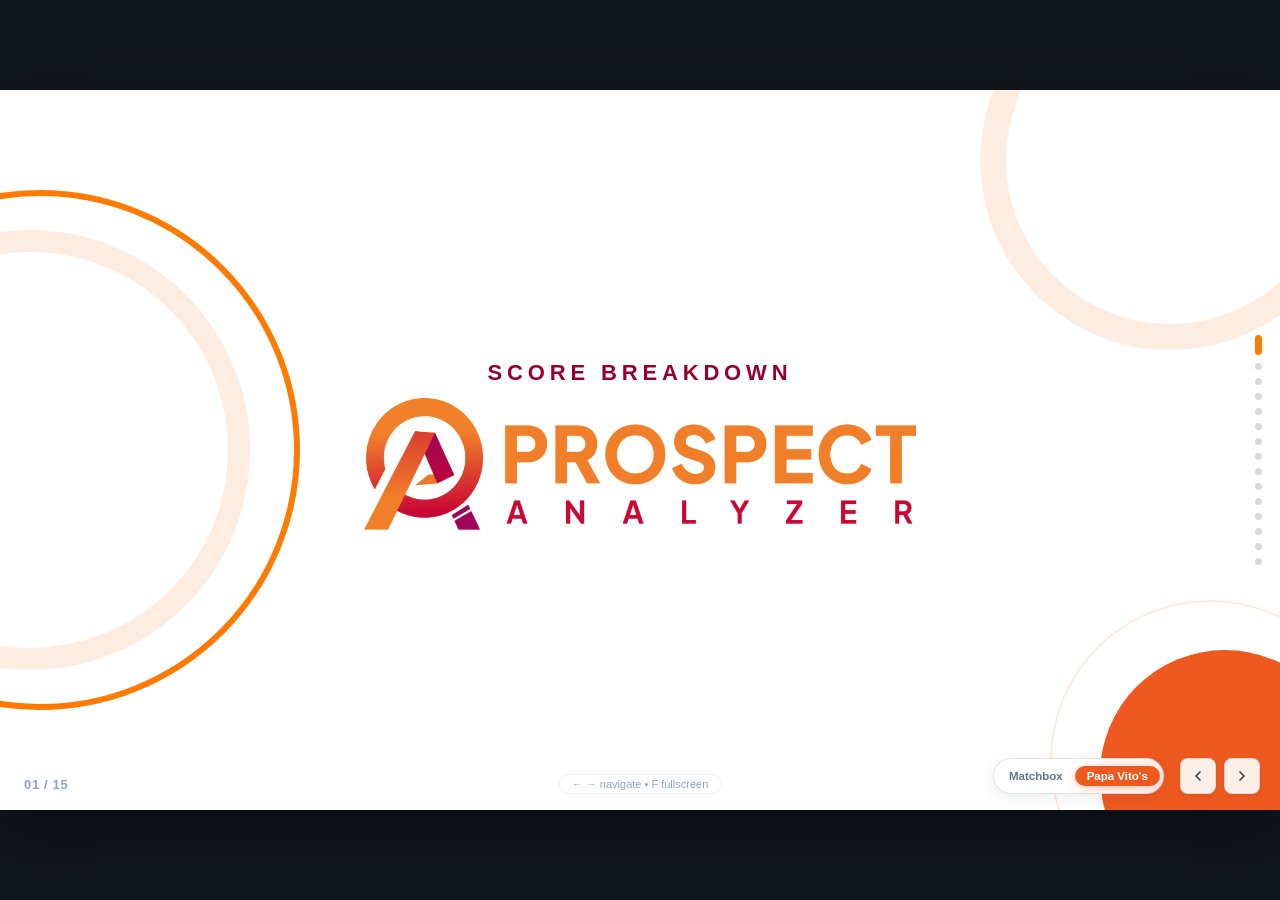
==== prospect-score-breakdown/papa-vitos.html @ 913fbd81 "feat(papa-vitos): update Slide 6 calculation overview for Papa Vito's with 8.90 score and card" ====
<!DOCTYPE html>
<html lang="en">
<head>
  <meta charset="UTF-8">
  <meta name="viewport" content="width=device-width, initial-scale=1.0">
  <title>Prospect Score Breakdown — Papa Vito's Italian Restaurant</title>
  <link rel="preconnect" href="https://fonts.googleapis.com">
  <link rel="preconnect" href="https://fonts.gstatic.com" crossorigin>
  <link href="https://fonts.googleapis.com/css2?family=Google+Sans:wght@400;500;700&family=Google+Sans+Text:wght@400;500;700&display=swap" rel="stylesheet">
  <link href="https://fonts.cdnfonts.com/css/google-sans" rel="stylesheet">
  <link rel="stylesheet" href="styles.css?v=4">
</head>
<body>

  <!-- 16:9 Presentation Slide Canvas -->
  <main class="deck-viewport" id="deckViewport">

    <!-- ============ SLIDE 1 · COVER ============ -->
    <section class="slide active" id="slide-1">
      <!-- Top Right Subtle Arc -->
      <div class="decor-top-right"></div>

      <!-- Left Concentric Arcs -->
      <div class="decor-left-inner"></div>
      <div class="decor-left-outer"></div>

      <!-- Bottom Right Solid & Ring -->
      <div class="decor-bottom-right-ring"></div>
      <div class="decor-bottom-right-solid"></div>

      <!-- Centered Slide 1 Content -->
      <div class="slide-1-content">
        <div class="score-breakdown-subtitle">SCORE BREAKDOWN</div>
        <img src="assets/logo.png" alt="Prospect Analyzer Logo" class="main-logo-img">
      </div>
    </section>


    <!-- ============ SLIDE 2 · GOOGLE BUSINESS PROFILE ============ -->
    <section class="slide" id="slide-2">
      <!-- Background Continuity Arcs -->
      <div class="decor-top-right-subtle"></div>
      <div class="decor-bottom-left-subtle"></div>

      <!-- Header Bar -->
      <header class="slide-header-bar">
        <div class="slide-header-tag">Prospect Score Breakdown • Profile Weights</div>
        <img src="assets/logo.png" alt="Prospect Analyzer" class="slide-brand-watermark">
      </header>

      <!-- Main Split Content -->
      <div class="slide-split-layout">
        
        <!-- Left Hero Column -->
        <div class="gbp-hero-column">
          <div class="hero-icon-wrap" title="Google Business Profile">
            <!-- Official Multi-Color Google G SVG -->
            <svg viewBox="0 0 48 48" width="76" height="76">
              <path fill="#EA4335" d="M24 9.5c3.54 0 6.71 1.22 9.21 3.6l6.85-6.85C35.9 2.38 30.47 0 24 0 14.62 0 6.51 5.38 2.56 13.22l7.98 6.19C12.43 13.72 17.74 9.5 24 9.5z"/>
              <path fill="#4285F4" d="M46.98 24.55c0-1.57-.15-3.09-.38-4.55H24v9.02h12.94c-.58 2.96-2.26 5.48-4.78 7.18l7.73 6c4.51-4.18 7.09-10.36 7.09-17.65z"/>
              <path fill="#FBBC05" d="M10.53 28.59c-.48-1.45-.76-2.99-.76-4.59s.27-3.14.76-4.59l-7.98-6.19C.92 16.46 0 20.12 0 24c0 3.88.92 7.54 2.56 10.78l7.97-6.19z"/>
              <path fill="#34A853" d="M24 48c6.48 0 11.93-2.13 15.89-5.81l-7.73-6c-2.15 1.45-4.92 2.3-8.16 2.3-6.26 0-11.57-4.22-13.47-9.91l-7.98 6.19C6.51 42.62 14.62 48 24 48z"/>
              <path fill="none" d="M0 0h48v48H0z"/>
            </svg>
          </div>

          <h2 class="gbp-title">GOOGLE BUSINESS PROFILE <span style="color: var(--brand-orange);">(GBP)</span></h2>
          <p class="gbp-subtitle" style="margin-bottom: 0;">Current Score Weights</p>
        </div>

        <!-- Right Table Card -->
        <div class="gbp-table-card">
          <table class="score-table table-gbp">
            <thead>
              <tr>
                <th>CATEGORY</th>
                <th class="col-weight">WEIGHT</th>
              </tr>
            </thead>
            <tbody>
              <!-- Directories: 20% -->
              <tr>
                <td>
                  <div class="cat-title">
                    <span>Directories</span>
                  </div>
                </td>
                <td class="col-weight">20%</td>
              </tr>

              <!-- Review Count: 10% -->
              <tr>
                <td>
                  <div class="cat-title">
                    <span>Review Count</span>
                  </div>
                </td>
                <td class="col-weight">10%</td>
              </tr>

              <!-- Review Recency Count: 10% -->
              <tr>
                <td>
                  <div class="cat-title">
                    <span>Review Recency Count</span>
                    <span class="cat-desc">(Recent Reviews & Responses)</span>
                  </div>
                </td>
                <td class="col-weight">10%</td>
              </tr>

              <!-- Google Posts: 20% -->
              <tr>
                <td>
                  <div class="cat-title">
                    <span>Google Posts</span>
                  </div>
                </td>
                <td class="col-weight">20%</td>
              </tr>

              <!-- Photo Count: 10% -->
              <tr>
                <td>
                  <div class="cat-title">
                    <span>Photo Count</span>
                    <span class="cat-desc">(Owner & Customer Photo Volume)</span>
                  </div>
                </td>
                <td class="col-weight">10%</td>
              </tr>

              <!-- Photo Recency: 10% -->
              <tr>
                <td>
                  <div class="cat-title">
                    <span>Photo Recency</span>
                    <span class="cat-desc">(Recent Photo Activity)</span>
                  </div>
                </td>
                <td class="col-weight">10%</td>
              </tr>

              <!-- Star Rating: 10% -->
              <tr>
                <td>
                  <div class="cat-title">
                    <span>Star Rating</span>
                  </div>
                </td>
                <td class="col-weight">10%</td>
              </tr>

              <!-- NAP + WH: 5% -->
              <tr>
                <td>
                  <div class="cat-title">
                    <span>NAP + WH</span>
                    <span class="cat-desc">(Name, Address, Phone, Website & Business Hours)</span>
                  </div>
                </td>
                <td class="col-weight">5%</td>
              </tr>

              <!-- All Fields: 5% -->
              <tr>
                <td>
                  <div class="cat-title">
                    <span>All Fields</span>
                    <span class="cat-desc">(Description & Attributes)</span>
                  </div>
                </td>
                <td class="col-weight">5%</td>
              </tr>
            </tbody>
            <tfoot>
              <tr>
                <td>Total</td>
                <td class="col-weight">
                  <span class="total-badge">100%</span>
                </td>
              </tr>
            </tfoot>
          </table>
        </div>

      </div>
    </section>


    <!-- ============ SLIDE 3 · WEBSITE ============ -->
    <section class="slide" id="slide-3">
      <!-- Background Continuity Arcs -->
      <div class="decor-top-right-subtle"></div>
      <div class="decor-bottom-left-subtle"></div>

      <!-- Header Bar -->
      <header class="slide-header-bar">
        <div class="slide-header-tag">Prospect Score Breakdown • Website Weights</div>
        <img src="assets/logo.png" alt="Prospect Analyzer" class="slide-brand-watermark">
      </header>

      <!-- Main Split Content -->
      <div class="slide-split-layout">
        
        <!-- Left Hero Column -->
        <div class="gbp-hero-column">
          <div class="hero-icon-wrap globe-wrap" title="Website Performance & SEO">
            <!-- Blue Globe Vector -->
            <svg viewBox="0 0 24 24" width="76" height="76" fill="none" stroke="#00A3FF" stroke-width="2.2" stroke-linecap="round" stroke-linejoin="round">
              <circle cx="12" cy="12" r="10"></circle>
              <line x1="2" y1="12" x2="22" y2="12"></line>
              <path d="M12 2a15.3 15.3 0 0 1 4 10 15.3 15.3 0 0 1-4 10 15.3 15.3 0 0 1-4-10 15.3 15.3 0 0 1 4-10z"></path>
            </svg>
          </div>

          <h2 class="gbp-title">WEBSITE</h2>
          <p class="gbp-subtitle" style="margin-bottom: 0;">Current Score Weights</p>
        </div>

        <!-- Right Table Card -->
        <div class="gbp-table-card">
          <table class="score-table spacious table-web">
            <thead>
              <tr>
                <th>CATEGORY</th>
                <th class="col-weight">WEIGHT</th>
              </tr>
            </thead>
            <tbody>
              <!-- On-Page SEO / Technical SEO: 50% -->
              <tr>
                <td>
                  <div class="cat-title" style="font-size: 15px;">
                    <span>On-Page SEO / Technical SEO</span>
                  </div>
                  <div class="cat-desc" style="margin-top: 4px;">Crawlability, metadata, architecture & indexation</div>
                </td>
                <td class="col-weight" style="font-size: 16px;">50%</td>
              </tr>

              <!-- Performance: 45% -->
              <tr>
                <td>
                  <div class="cat-title" style="font-size: 15px;">
                    <span>Performance</span>
                  </div>
                  <div class="cat-desc" style="margin-top: 4px;">Core Web Vitals, page speed & mobile responsiveness</div>
                </td>
                <td class="col-weight" style="font-size: 16px;">45%</td>
              </tr>

              <!-- Best Practices: 5% -->
              <tr>
                <td>
                  <div class="cat-title" style="font-size: 15px;">
                    <span>Best Practices</span>
                  </div>
                  <div class="cat-desc" style="margin-top: 4px;">Security protocols, modern web standards & accessibility</div>
                </td>
                <td class="col-weight" style="font-size: 16px;">5%</td>
              </tr>
            </tbody>
            <tfoot>
              <tr>
                <td>Total</td>
                <td class="col-weight">
                  <span class="total-badge">100%</span>
                </td>
              </tr>
            </tfoot>
          </table>
        </div>

      </div>
    </section>


    <!-- ============ SLIDE 4 · SOC (SOCIAL) ============ -->
    <section class="slide" id="slide-4">
      <!-- Background Continuity Arcs -->
      <div class="decor-top-right-subtle"></div>
      <div class="decor-bottom-left-subtle"></div>

      <!-- Header Bar -->
      <header class="slide-header-bar">
        <div class="slide-header-tag">Prospect Score Breakdown • Social Weights</div>
        <img src="assets/logo.png" alt="Prospect Analyzer" class="slide-brand-watermark">
      </header>

      <!-- Main Split Content -->
      <div class="slide-split-layout">
        
        <!-- Left Hero Column -->
        <div class="gbp-hero-column">
          <!-- Mini Platform Split Card -->
          <div class="platform-split-card" title="Platform Distribution">
            <div class="platform-split-row">
              <span style="color: #1877F2;">FACEBOOK</span>
              <span class="platform-split-pct" style="color: #1877F2;">70%</span>
            </div>
            <div class="platform-split-row">
              <span style="color: #E1306C;">INSTAGRAM</span>
              <span class="platform-split-pct" style="color: #E1306C;">30%</span>
            </div>
          </div>

          <!-- Overlapping Social Icons -->
          <div class="social-icons-pair" title="Facebook & Instagram">
            <!-- Facebook Icon -->
            <div class="social-icon-fb">
              <svg viewBox="0 0 48 48" width="58" height="58">
                <circle cx="24" cy="24" r="24" fill="#1877F2"/>
                <path fill="#FFFFFF" d="M29.5 25.5l.8-5.3h-5.1v-3.4c0-1.4.7-2.8 2.9-2.8h2.3V9.5s-2.1-.4-4.1-.4c-4.2 0-7 2.6-7 7.2v3.9h-4.7v5.3h4.7v12.8c1 .2 1.9.2 2.9.2s2-.1 2.9-.2V25.5h4.6z"/>
              </svg>
            </div>
            <!-- Instagram Icon -->
            <div class="social-icon-ig">
              <svg viewBox="0 0 48 48" width="58" height="58">
                <defs>
                  <radialGradient id="ig-grad-slide4" cx="20%" cy="105%" r="130%">
                    <stop offset="0%" stop-color="#FFDD55"/>
                    <stop offset="10%" stop-color="#FFDD55"/>
                    <stop offset="50%" stop-color="#FF543E"/>
                    <stop offset="85%" stop-color="#C837AB"/>
                    <stop offset="100%" stop-color="#3771C8"/>
                  </radialGradient>
                </defs>
                <rect x="2" y="2" width="44" height="44" rx="12" fill="url(#ig-grad-slide4)"/>
                <rect x="9" y="9" width="30" height="30" rx="8" fill="none" stroke="#FFFFFF" stroke-width="3"/>
                <circle cx="24" cy="24" r="7" fill="none" stroke="#FFFFFF" stroke-width="3"/>
                <circle cx="33" cy="15" r="2" fill="#FFFFFF"/>
              </svg>
            </div>
          </div>

          <h2 class="gbp-title" style="margin-top: 4px;">SOC <span style="font-weight: 600; color: var(--text-secondary); font-size: 0.9em;">(Social)</span></h2>
          <p class="gbp-subtitle" style="margin-bottom: 0;">Current Score Weights</p>
        </div>

        <!-- Right Tables Column -->
        <div class="soc-tables-container">
          
          <!-- Table 1: Main Social Signals -->
          <div class="soc-sub-card">
            <table class="score-table table-soc">
              <thead>
                <tr>
                  <th>CATEGORY</th>
                  <th class="col-weight">WEIGHT</th>
                </tr>
              </thead>
              <tbody>
                <!-- Post Activity: 85% -->
                <tr>
                  <td>
                    <div class="cat-title">
                      <span>Post Activity</span>
                    </div>
                  </td>
                  <td class="col-weight">85%</td>
                </tr>

                <!-- Follower Count: 5% -->
                <tr>
                  <td>
                    <div class="cat-title">
                      <span>Follower Count</span>
                    </div>
                  </td>
                  <td class="col-weight">5%</td>
                </tr>

                <!-- Profile Consistency: 5% -->
                <tr>
                  <td>
                    <div class="cat-title">
                      <span>Profile Consistency</span>
                    </div>
                  </td>
                  <td class="col-weight">5%</td>
                </tr>

                <!-- Facebook-Instagram Cross-Linking: 5% -->
                <tr>
                  <td>
                    <div class="cat-title">
                      <span>Facebook–Instagram Cross-Linking</span>
                    </div>
                  </td>
                  <td class="col-weight">5%</td>
                </tr>
              </tbody>
              <tfoot>
                <tr>
                  <td>Total</td>
                  <td class="col-weight">
                    <span class="total-badge">100%</span>
                  </td>
                </tr>
              </tfoot>
            </table>
          </div>

          <!-- Table 2: Post Activity Breakdown Deep-Dive -->
          <div class="soc-sub-card">
            <div class="subtable-section-title">
              <svg width="15" height="15" viewBox="0 0 24 24" fill="none" stroke="#E1306C" stroke-width="2.5" stroke-linecap="round" stroke-linejoin="round"><line x1="18" y1="20" x2="18" y2="10"></line><line x1="12" y1="20" x2="12" y2="4"></line><line x1="6" y1="20" x2="6" y2="14"></line></svg>
              <span>Post Activity Breakdown</span>
            </div>
            <table class="score-table table-soc">
              <thead>
                <tr>
                  <th>CATEGORY</th>
                  <th class="col-weight">WEIGHT</th>
                </tr>
              </thead>
              <tbody>
                <!-- Standard Posts: 65% -->
                <tr>
                  <td>
                    <div class="cat-title">
                      <span>Standard Posts</span>
                    </div>
                  </td>
                  <td class="col-weight">65%</td>
                </tr>

                <!-- Video / Reels: 20% -->
                <tr>
                  <td>
                    <div class="cat-title">
                      <span>Video/Reels</span>
                    </div>
                  </td>
                  <td class="col-weight">20%</td>
                </tr>
              </tbody>
              <tfoot>
                <tr>
                  <td>Post Activity Total</td>
                  <td class="col-weight">
                    <span class="total-badge">85%</span>
                  </td>
                </tr>
              </tfoot>
            </table>
          </div>

        </div>

      </div>
    </section>


    <!-- ============ SLIDE 5 · SAMPLE CALCULATION INTRO ============ -->
    <section class="slide" id="slide-5">
      <!-- Background Continuity Arcs -->
      <div class="decor-top-right-subtle"></div>
      <div class="decor-bottom-left-subtle"></div>

      <!-- Header Bar -->
      <header class="slide-header-bar">
        <div class="slide-header-tag">Prospect Score Breakdown • Example Case Study</div>
        <img src="assets/logo.png" alt="Prospect Analyzer" class="slide-brand-watermark">
      </header>

      <!-- Main Screenshot Intro Content -->
      <div class="screenshot-intro-container">
        
        <!-- Header Text -->
        <div class="screenshot-intro-header">
          <div class="example-badge">Example Calculation</div>
          <h2 class="screenshot-intro-title">
            Sample Business: <span class="highlight-text">Papa Vito's Italian Restaurant And Pizza Kitchen</span>
          </h2>
          <p class="screenshot-intro-desc">
            Live audit overview used to demonstrate the step-by-step scoring breakdown and calculations.
          </p>
        </div>

        <!-- Embedded Actual Screenshot -->
        <div class="screenshot-frame">
          <img src="assets/sample-business-papa-vitos.jpg" alt="Papa Vito's Italian Restaurant And Pizza Kitchen Sample Business Audit Screenshot" class="screenshot-img">
        </div>

      </div>
    </section>


    <!-- ============ SLIDE 6 · PAPA VITO'S GBP CALCULATION ============ -->
    <section class="slide" id="slide-6">
      <!-- Background Continuity Arcs -->
      <div class="decor-top-right-subtle"></div>
      <div class="decor-bottom-left-subtle"></div>

      <!-- Header Bar -->
      <header class="slide-header-bar">
        <div class="slide-header-tag">Prospect Score Breakdown • Sample Calculation</div>
        <img src="assets/logo.png" alt="Prospect Analyzer" class="slide-brand-watermark">
      </header>

      <!-- Main Split Content -->
      <div class="slide-split-layout">
        
        <!-- Left Hero Column -->
        <div class="gbp-hero-column">
          <div style="display: flex; align-items: center; gap: 12px; margin-bottom: 14px;">
            <svg viewBox="0 0 48 48" width="38" height="38">
              <path fill="#EA4335" d="M24 9.5c3.54 0 6.71 1.22 9.21 3.6l6.85-6.85C35.9 2.38 30.47 0 24 0 14.62 0 6.51 5.38 2.56 13.22l7.98 6.19C12.43 13.72 17.74 9.5 24 9.5z"/>
              <path fill="#4285F4" d="M46.98 24.55c0-1.57-.15-3.09-.38-4.55H24v9.02h12.94c-.58 2.96-2.26 5.48-4.78 7.18l7.73 6c4.51-4.18 7.09-10.36 7.09-17.65z"/>
              <path fill="#FBBC05" d="M10.53 28.59c-.48-1.45-.76-2.99-.76-4.59s.27-3.14.76-4.59l-7.98-6.19C.92 16.46 0 20.12 0 24c0 3.88.92 7.54 2.56 10.78l7.97-6.19z"/>
              <path fill="#34A853" d="M24 48c6.48 0 11.93-2.13 15.89-5.81l-7.73-6c-2.15 1.45-4.92 2.3-8.16 2.3-6.26 0-11.57-4.22-13.47-9.91l-7.98 6.19C6.51 42.62 14.62 48 24 48z"/>
              <path fill="none" d="M0 0h48v48H0z"/>
            </svg>
            <div style="text-align: left;">
              <h2 style="font-size: 16px; font-weight: 700; color: var(--text-dark); line-height: 1.2;">Papa Vito's (Business)</h2>
              <p style="font-size: 13px; font-weight: 600; color: var(--text-secondary);">GBP Summary</p>
            </div>
          </div>

          <!-- GBP Audit Metric Card Image (Exact, Crisp Image) -->
          <img src="assets/papa-vitos-gbp-card.png" alt="GBP Score 8.9 - Market Leader" style="width: 100%; max-width: 250px; height: auto; border-radius: 14px; box-shadow: 0 10px 24px rgba(15, 23, 42, 0.08); display: block;">
        </div>

        <!-- Right Table Card -->
        <div class="gbp-table-card">
          <table class="score-table table-gbp">
            <thead>
              <tr>
                <th>CATEGORY</th>
                <th class="col-weight" style="width: 110px;">WEIGHT</th>
                <th class="col-contrib">CONTRIBUTION</th>
              </tr>
            </thead>
            <tbody>
              <!-- Directories: 20% -> 2.00 -->
              <tr>
                <td>
                  <div class="cat-title">
                    <span>Directories</span>
                  </div>
                </td>
                <td class="col-weight">20%</td>
                <td class="col-contrib">2.00</td>
              </tr>

              <!-- Review Count: 10% -> 1.00 -->
              <tr>
                <td>
                  <div class="cat-title">
                    <span>Review Count</span>
                  </div>
                </td>
                <td class="col-weight">10%</td>
                <td class="col-contrib">1.00</td>
              </tr>

              <!-- Review Recency Count: 10% -> 0.85 -->
              <tr>
                <td>
                  <div class="cat-title">
                    <span>Review Recency Count</span>
                    <span class="cat-desc">(Recent Reviews & Responses)</span>
                  </div>
                </td>
                <td class="col-weight">10%</td>
                <td class="col-contrib">0.85</td>
              </tr>

              <!-- Google Posts: 20% -> 2.00 -->
              <tr>
                <td>
                  <div class="cat-title">
                    <span>Google Posts</span>
                  </div>
                </td>
                <td class="col-weight">20%</td>
                <td class="col-contrib">2.00</td>
              </tr>

              <!-- Photo Count: 10% -> 1.00 -->
              <tr>
                <td>
                  <div class="cat-title">
                    <span>Photo Count</span>
                    <span class="cat-desc">(Owner & Customer Photo Volume)</span>
                  </div>
                </td>
                <td class="col-weight">10%</td>
                <td class="col-contrib">1.00</td>
              </tr>

              <!-- Photo Recency: 10% -> 0.60 -->
              <tr>
                <td>
                  <div class="cat-title">
                    <span>Photo Recency</span>
                    <span class="cat-desc">(Recent Photo Activity)</span>
                  </div>
                </td>
                <td class="col-weight">10%</td>
                <td class="col-contrib">0.60</td>
              </tr>

              <!-- Star Rating: 10% -> 0.90 -->
              <tr>
                <td>
                  <div class="cat-title">
                    <span>Star Rating</span>
                  </div>
                </td>
                <td class="col-weight">10%</td>
                <td class="col-contrib">0.90</td>
              </tr>

              <!-- NAP + WH: 5% -> 0.40 -->
              <tr>
                <td>
                  <div class="cat-title">
                    <span>NAP + WH</span>
                  </div>
                </td>
                <td class="col-weight">5%</td>
                <td class="col-contrib">0.40</td>
              </tr>

              <!-- All Fields: 5% -> 0.15 -->
              <tr>
                <td>
                  <div class="cat-title">
                    <span>All Fields</span>
                    <span class="cat-desc">(Description & Attributes)</span>
                  </div>
                </td>
                <td class="col-weight">5%</td>
                <td class="col-contrib">0.15</td>
              </tr>
            </tbody>
            <tfoot>
              <tr>
                <td>Total</td>
                <td class="col-weight">
                  <span class="total-badge">100%</span>
                </td>
                <td class="col-contrib">
                  <span class="total-contrib-score">8.90 / 10</span>
                </td>
              </tr>
            </tfoot>
          </table>
        </div>

      </div>
    </section>


    <!-- ============ SLIDE 7 · DIRECTORIES BREAKDOWN ============ -->
    <section class="slide" id="slide-7">
      <!-- Background Continuity Arcs -->
      <div class="decor-top-right-subtle"></div>
      <div class="decor-bottom-left-subtle"></div>

      <!-- Header Bar -->
      <header class="slide-header-bar">
        <div class="slide-header-tag">GBP Metric Breakdown • Live Calculation</div>
        <img src="assets/logo.png" alt="Prospect Analyzer" class="slide-brand-watermark">
      </header>

      <!-- Main Directories Breakdown Content -->
      <div class="review-breakdown-layout">
        
        <!-- Slide Metric Title -->
        <div>
          <div style="font-size: 13.5px; color: var(--text-muted); font-weight: 500; margin-bottom: 2px;">(Business Listings &amp; Consistency)</div>
          <h2 class="slide-metric-title">Directories — 20%</h2>
        </div>

        <div class="review-content-split" style="grid-template-columns: 1fr 380px; gap: 24px;">
          
          <!-- Left Column: 5-Column Scoring Matrix Table & Methodology Note -->
          <div style="display: flex; flex-direction: column;">
            <div class="matrix-card">
              <table class="matrix-table">
                <thead>
                  <tr>
                    <th style="width: 140px;">FOUND / SYNCED / CHECKED</th>
                    <th style="width: 65px; text-align: center;">DIRECTORY POINTS</th>
                    <th style="width: 95px; text-align: right;">GBP SCORE CONTRIBUTION</th>
                    <th style="width: 135px;">ANALYSIS OVERVIEW SECTION</th>
                    <th>SAMPLE INSIGHT TEXT</th>
                  </tr>
                </thead>
                <tbody>
                  <!-- Row 1: 46 / 46 / 46 -->
                  <tr>
                    <td style="font-weight: 700;">46 / 46 / 46</td>
                    <td style="text-align: center;">10.00</td>
                    <td style="text-align: right;">2.00</td>
                    <td><span class="text-strength">Profile Strengths</span></td>
                    <td>“Has listings on 46 of 46 directories.”</td>
                  </tr>

                  <!-- Row 2: 37 / 37 / 46 -->
                  <tr>
                    <td style="font-weight: 700;">37 / 37 / 46</td>
                    <td style="text-align: center;">8.04</td>
                    <td style="text-align: right;">1.61</td>
                    <td><span class="text-strength">Profile Strengths</span></td>
                    <td>“Has listings on 37 of 46 directories.”</td>
                  </tr>

                  <!-- Row 3: 36 / 36 / 46 -->
                  <tr>
                    <td style="font-weight: 700;">36 / 36 / 46</td>
                    <td style="text-align: center;">7.83</td>
                    <td style="text-align: right;">1.57</td>
                    <td><span class="text-opportunity">Optimization Opportunities</span></td>
                    <td>“Only 36 of 46 directories have been found.”</td>
                  </tr>

                  <!-- Row 4: 12 / 10 / 46 (Active Tier for Matchbox) -->
                  <tr class="active-tier">
                    <td style="font-weight: 700;">12 / 10 / 46</td>
                    <td style="text-align: center; font-weight: 700;">2.61</td>
                    <td style="text-align: right; font-weight: 700;">0.52</td>
                    <td><span class="text-opportunity">Optimization Opportunities</span></td>
                    <td>“Only 12 of 46 directories have been found.”</td>
                  </tr>

                  <!-- Row 5: 0 / 0 / 46 -->
                  <tr>
                    <td style="font-weight: 700;">0 / 0 / 46</td>
                    <td style="text-align: center;">0.00</td>
                    <td style="text-align: right;">0.00</td>
                    <td><span class="text-opportunity">Optimization Opportunities</span></td>
                    <td>“Has no listings on any of the 46 directories checked.”</td>
                  </tr>
                </tbody>
              </table>
            </div>

            <!-- Methodology Note Card -->
            <div style="margin-top: 10px; padding: 12px 14px; background: #F8FAFC; border: 1px solid #E2E8F0; border-radius: 10px; font-size: 11px; color: var(--text-secondary); line-height: 1.55;">
              <div style="display: flex; align-items: center; gap: 6px; margin-bottom: 4px; font-weight: 700; color: var(--text-primary); font-size: 11.5px;">
                <svg width="14" height="14" viewBox="0 0 24 24" fill="none" stroke="#2563EB" stroke-width="2.5"><circle cx="12" cy="12" r="10"></circle><line x1="12" y1="16" x2="12" y2="12"></line><line x1="12" y1="8" x2="12.01" y2="8"></line></svg>
                <span>How the Directory Insight Is Produced</span>
              </div>
              <p style="margin: 0 0 5px 0; line-height: 1.55;">
                The project scores directories using <strong>max(found, synced) ÷ checked × 10</strong>, then applies the <strong>20% GBP weight</strong>. A result below 80% appears under <em>Optimization Opportunities</em>; 80% or higher appears under <em>Profile Strengths</em>.
              </p>
              <p style="margin: 0; line-height: 1.55;">
                When fewer directories are found than checked, the project template recommends <em>“Add your business to more directories.”</em> When some listings are synced but fewer than the number checked, it also recommends <em>“Keep NAP+W consistent across your listings.”</em> For the example of 12 found, 10 synced, and 46 checked, both recommendations apply. The displayed description may receive minor AI copy edits.
              </p>
            </div>
          </div>

          <!-- Right Column: Live Calculation & Matchbox Audit Proof -->
          <div class="proof-column" style="gap: 12px; align-items: stretch;">
            
            <!-- Calculation Card (Executive Component) -->
            <div class="calc-card-v2" style="width: 100%;">
              <div class="calc-card-header">
                <div class="calc-card-tag">
                  <svg width="13" height="13" viewBox="0 0 24 24" fill="none" stroke="currentColor" stroke-width="2.5"><rect x="4" y="2" width="16" height="20" rx="2"></rect><line x1="8" y1="6" x2="16" y2="6"></line><line x1="16" y1="14" x2="16" y2="14"></line><line x1="12" y1="14" x2="12" y2="14"></line><line x1="8" y1="14" x2="8" y2="14"></line><line x1="16" y1="18" x2="16" y2="18"></line><line x1="12" y1="18" x2="12" y2="18"></line><line x1="8" y1="18" x2="8" y2="18"></line></svg>
                  <span>SCORE CALCULATION</span>
                </div>
              </div>
              <div class="calc-steps-list">
                <!-- Step 1: Counts & Formula -->
                <div class="calc-step-item">
                  <div class="calc-step-left">
                    <span class="calc-step-num">1</span>
                    <div class="calc-step-label-group">
                      <span class="calc-step-label">Directory Audit Counts</span>
                      <span class="calc-step-formula-sub">Found: 12 • Synced: 10 • Checked: 46</span>
                    </div>
                  </div>
                  <div class="calc-step-val">
                    <span class="calc-pill-data">max(12, 10) ÷ 46</span>
                  </div>
                </div>

                <!-- Step 2: Directory Score (out of 10) -->
                <div class="calc-step-item">
                  <div class="calc-step-left">
                    <span class="calc-step-num">2</span>
                    <div class="calc-step-label-group">
                      <span class="calc-step-label">Directory Score</span>
                      <span class="calc-step-formula-sub">12 ÷ 46 × 10 points</span>
                    </div>
                  </div>
                  <div class="calc-step-val">
                    <span class="calc-pill-points">2.61 pts</span>
                  </div>
                </div>

                <!-- Step 3: Final Weighted Contribution -->
                <div class="calc-step-item calc-step-final">
                  <div class="calc-step-left">
                    <span class="calc-step-num calc-num-final">3</span>
                    <div class="calc-step-label-group">
                      <span class="calc-step-label">GBP Contribution (20%)</span>
                      <span class="calc-step-formula-sub">2.61 pts × 20% weight</span>
                    </div>
                  </div>
                  <div class="calc-final-badge-wrap">
                    <span class="calc-badge-total">+0.52 pt</span>
                  </div>
                </div>
              </div>
              <div class="calc-note-box">
                <span class="calc-note-icon">💡</span>
                <span>Matchbox scores <strong>2.61 / 10</strong> (&lt;80% threshold), contributing <strong>+0.52 pt</strong> to GBP.</span>
              </div>
            </div>

            <!-- Matchbox Audit Screenshot -->
            <div style="display: flex; flex-direction: column;">
              <div class="recency-img-caption" style="font-size: 11px; font-weight: 700; color: var(--text-dark); margin-bottom: 5px;">
                Matchbox Directory Audit Listing:
              </div>
              <div style="border-radius: 10px; overflow: hidden; box-shadow: 0 4px 14px rgba(0,0,0,0.08); border: 1px solid #CBD5E1; background: #FFFFFF;">
                <img src="assets/matchbox-directories.jpg" alt="Matchbox Directory Error Rate 78% Audit Listing" style="width: 100%; height: auto; display: block;">
              </div>
            </div>

          </div>

        </div>

      </div>
    </section>


    <!-- ============ SLIDE 8 · REVIEW COUNT BREAKDOWN ============ -->
    <section class="slide" id="slide-8">
      <!-- Background Continuity Arcs -->
      <div class="decor-top-right-subtle"></div>
      <div class="decor-bottom-left-subtle"></div>

      <!-- Header Bar -->
      <header class="slide-header-bar">
        <div class="slide-header-tag">GBP Metric Breakdown • Live Calculation</div>
        <img src="assets/logo.png" alt="Prospect Analyzer" class="slide-brand-watermark">
      </header>

      <!-- Main Review Breakdown Content -->
      <div class="review-breakdown-layout">
        
        <!-- Slide Metric Title -->
        <div>
          <h2 class="slide-metric-title">Review Count — 10%</h2>
        </div>

        <div class="review-content-split">
          
          <!-- Left Column: 5-Column Scoring Matrix Table -->
          <div style="display: flex; flex-direction: column;">
            <div class="matrix-card">
              <table class="matrix-table">
                <thead>
                  <tr>
                    <th style="width: 85px;">TOTAL REVIEWS</th>
                    <th style="width: 55px; text-align: center;">POINTS</th>
                    <th style="width: 100px; text-align: right;">GBP SCORE CONTRIBUTION (10%)</th>
                    <th style="width: 130px;">ANALYSIS OVERVIEW SECTION</th>
                    <th>SAMPLE INSIGHT TEXT</th>
                  </tr>
                </thead>
                <tbody>
                  <!-- Row 1: 250+ (Active for Matchbox) -->
                  <tr class="active-tier">
                    <td style="font-weight: 700;">250+</td>
                    <td style="text-align: center; font-weight: 700;">10</td>
                    <td style="text-align: right; font-weight: 700;">1.00</td>
                    <td><span class="text-strength">Profile Strengths</span></td>
                    <td>“Has 3,227 reviews. Strong review profile.”</td>
                  </tr>

                  <!-- Row 2: 100-249 -->
                  <tr>
                    <td>100–249</td>
                    <td style="text-align: center;">8</td>
                    <td style="text-align: right;">0.80</td>
                    <td><span class="text-strength">Profile Strengths</span></td>
                    <td>“Has 150 reviews. Strong review profile.”</td>
                  </tr>

                  <!-- Row 3: 50-99 -->
                  <tr>
                    <td>50–99</td>
                    <td style="text-align: center;">6</td>
                    <td style="text-align: right;">0.60</td>
                    <td><span class="text-opportunity">Optimization Opportunities</span></td>
                    <td>“Only 75 reviews. Add more reviews.”</td>
                  </tr>

                  <!-- Row 4: 10-49 -->
                  <tr>
                    <td>10–49</td>
                    <td style="text-align: center;">3</td>
                    <td style="text-align: right;">0.30</td>
                    <td><span class="text-opportunity">Optimization Opportunities</span></td>
                    <td>“Only 25 reviews. Add more reviews.”</td>
                  </tr>

                  <!-- Row 5: 1-9 -->
                  <tr>
                    <td>1–9</td>
                    <td style="text-align: center;">1</td>
                    <td style="text-align: right;">0.10</td>
                    <td><span class="text-opportunity">Optimization Opportunities</span></td>
                    <td>“Only 5 reviews. Add more reviews.”</td>
                  </tr>

                  <!-- Row 6: 0 -->
                  <tr>
                    <td>0</td>
                    <td style="text-align: center;">0</td>
                    <td style="text-align: right;">0.00</td>
                    <td><span class="text-opportunity">Optimization Opportunities</span></td>
                    <td>“No reviews. Add more reviews.”</td>
                  </tr>
                </tbody>
              </table>
            </div>

            <!-- Footnote -->
            <p class="table-footnote">
              Sample messages are based on the project template. The full message may also include star rating, recent reviews, and responses.
            </p>
          </div>

          <!-- Right Column: Matchbox Proof & Live Calculation -->
          <div class="proof-column">
            <!-- Exact Matchbox Reviews Image -->
            <div class="google-listing-card">
              <img src="assets/matchbox-google-reviews.jpg" alt="Matchbox 3,227 Google Reviews Listing" class="google-listing-img">
            </div>

            <!-- Calculation Formula (Executive Component) -->
            <div class="calc-card-v2">
              <div class="calc-card-header">
                <div class="calc-card-tag">
                  <svg width="13" height="13" viewBox="0 0 24 24" fill="none" stroke="currentColor" stroke-width="2.5"><rect x="4" y="2" width="16" height="20" rx="2"></rect><line x1="8" y1="6" x2="16" y2="6"></line><line x1="16" y1="14" x2="16" y2="14"></line><line x1="12" y1="14" x2="12" y2="14"></line><line x1="8" y1="14" x2="8" y2="14"></line><line x1="16" y1="18" x2="16" y2="18"></line><line x1="12" y1="18" x2="12" y2="18"></line><line x1="8" y1="18" x2="8" y2="18"></line></svg>
                  <span>SCORE CALCULATION</span>
                </div>
              </div>
              <div class="calc-steps-list">
                <div class="calc-step-item">
                  <div class="calc-step-left">
                    <span class="calc-step-num">1</span>
                    <div class="calc-step-label-group">
                      <span class="calc-step-label">Total Reviews</span>
                      <span class="calc-step-formula-sub">3,227 reviews (Tier: 250+)</span>
                    </div>
                  </div>
                  <div class="calc-step-val">
                    <span class="calc-pill-points">10 pts</span>
                  </div>
                </div>
                <div class="calc-step-item calc-step-final">
                  <div class="calc-step-left">
                    <span class="calc-step-num calc-num-final">2</span>
                    <div class="calc-step-label-group">
                      <span class="calc-step-label">GBP Contribution (10%)</span>
                      <span class="calc-step-formula-sub">10 pts × 10% weight</span>
                    </div>
                  </div>
                  <div class="calc-final-badge-wrap">
                    <span class="calc-badge-total">+1.00 pt</span>
                  </div>
                </div>
              </div>
            </div>
          </div>

        </div>

      </div>
    </section>


    <!-- ============ SLIDE 9 · REVIEW RECENCY COUNT BREAKDOWN ============ -->
    <section class="slide" id="slide-9">
      <!-- Background Continuity Arcs -->
      <div class="decor-top-right-subtle"></div>
      <div class="decor-bottom-left-subtle"></div>

      <!-- Header Bar -->
      <header class="slide-header-bar">
        <div class="slide-header-tag">GBP Metric Breakdown • Live Calculation</div>
        <img src="assets/logo.png" alt="Prospect Analyzer" class="slide-brand-watermark">
      </header>

      <!-- Main Review Recency Content -->
      <div class="review-breakdown-layout">
        
        <!-- Slide Metric Title -->
        <div>
          <h2 class="slide-metric-title">Review Recency Count — 10%</h2>
        </div>

        <div class="review-content-split" style="grid-template-columns: 1fr 340px; gap: 20px;">
          
          <!-- Left Column: Both Scoring Matrix Tables -->
          <div style="display: flex; flex-direction: column; gap: 10px;">
            
            <!-- Table 1: Recent Reviews Volume -->
            <div class="matrix-card">
              <div class="matrix-title-badge">
                <span>1. Recent Review Volume Tiers</span>
              </div>
              <table class="matrix-table compact">
                <thead>
                  <tr>
                    <th style="width: 80px;">RECENT REVIEWS</th>
                    <th style="width: 45px; text-align: center;">POINTS</th>
                    <th style="width: 95px; text-align: right;">GBP SCORE CONTRIBUTION</th>
                    <th style="width: 140px;">ANALYSIS OVERVIEW SECTION</th>
                    <th>SAMPLE INSIGHT TEXT</th>
                  </tr>
                </thead>
                <tbody>
                  <!-- Row 1: 5+ (Active Tier for Matchbox) -->
                  <tr class="active-tier">
                    <td style="font-weight: 700;">5+</td>
                    <td style="text-align: center; font-weight: 700;">10</td>
                    <td style="text-align: right; font-weight: 700;">0.50–1.00</td>
                    <td><span class="text-strength">Profile Strengths</span></td>
                    <td>“Regular recent reviews. Strong review profile.”</td>
                  </tr>

                  <!-- Row 2: 4 -->
                  <tr>
                    <td>4</td>
                    <td style="text-align: center;">8</td>
                    <td style="text-align: right;">0.40–0.80</td>
                    <td><span class="text-opportunity">Optimization Opportunities</span></td>
                    <td>“Only 4 recent reviews. Add more recent reviews.”</td>
                  </tr>

                  <!-- Row 3: 3 -->
                  <tr>
                    <td>3</td>
                    <td style="text-align: center;">4</td>
                    <td style="text-align: right;">0.20–0.40</td>
                    <td><span class="text-opportunity">Optimization Opportunities</span></td>
                    <td>“Only 3 recent reviews. Add more recent reviews.”</td>
                  </tr>

                  <!-- Row 4: 2 -->
                  <tr>
                    <td>2</td>
                    <td style="text-align: center;">2</td>
                    <td style="text-align: right;">0.10–0.20</td>
                    <td><span class="text-opportunity">Optimization Opportunities</span></td>
                    <td>“Only 2 recent reviews. Add more recent reviews.”</td>
                  </tr>

                  <!-- Row 5: 1 -->
                  <tr>
                    <td>1</td>
                    <td style="text-align: center;">1</td>
                    <td style="text-align: right;">0.05–0.10</td>
                    <td><span class="text-opportunity">Optimization Opportunities</span></td>
                    <td>“Only 1 recent review. Add more recent reviews.”</td>
                  </tr>

                  <!-- Row 6: 0 -->
                  <tr>
                    <td>0</td>
                    <td style="text-align: center;">0</td>
                    <td style="text-align: right;">0.00</td>
                    <td><span class="text-opportunity">Optimization Opportunities</span></td>
                    <td>“No recent reviews. Add more reviews.”</td>
                  </tr>
                </tbody>
              </table>
            </div>

            <!-- Table 2: Owner Responses Scoring -->
            <div class="matrix-card">
              <div class="matrix-title-badge">
                <span>2. Owner Response Factor Tiers</span>
              </div>
              <table class="matrix-table compact">
                <thead>
                  <tr>
                    <th style="width: 80px;">OWNER RESPONSES</th>
                    <th style="width: 70px; text-align: center;">POINTS AFTER RESPONSE FACTOR</th>
                    <th style="width: 95px; text-align: right;">GBP SCORE CONTRIBUTION (10%)</th>
                    <th style="width: 140px;">ANALYSIS OVERVIEW SECTION FOR RESPONSES</th>
                    <th>SAMPLE INSIGHT TEXT</th>
                  </tr>
                </thead>
                <tbody>
                  <!-- Row 1: 5 of 5 -->
                  <tr>
                    <td>5 of 5 (100%)</td>
                    <td style="text-align: center;">10</td>
                    <td style="text-align: right;">1.00</td>
                    <td><span class="text-strength">Profile Strengths</span></td>
                    <td>“Responds to recent reviews.”</td>
                  </tr>

                  <!-- Row 2: 4 of 5 -->
                  <tr>
                    <td>4 of 5 (80%)</td>
                    <td style="text-align: center;">9</td>
                    <td style="text-align: right;">0.90</td>
                    <td><span class="text-strength">Profile Strengths</span></td>
                    <td>“Responds to recent reviews.”</td>
                  </tr>

                  <!-- Row 3: 3 of 5 -->
                  <tr>
                    <td>3 of 5 (60%)</td>
                    <td style="text-align: center;">8</td>
                    <td style="text-align: right;">0.80</td>
                    <td><span class="text-opportunity">Optimization Opportunities</span></td>
                    <td>“Lacking review response from owner. Reply to recent reviews.”</td>
                  </tr>

                  <!-- Row 4: 2 of 5 -->
                  <tr>
                    <td>2 of 5 (40%)</td>
                    <td style="text-align: center;">7</td>
                    <td style="text-align: right;">0.70</td>
                    <td><span class="text-opportunity">Optimization Opportunities</span></td>
                    <td>“Lacking review response from owner. Reply to recent reviews.”</td>
                  </tr>

                  <!-- Row 5: 1 of 5 -->
                  <tr>
                    <td>1 of 5 (20%)</td>
                    <td style="text-align: center;">6</td>
                    <td style="text-align: right;">0.60</td>
                    <td><span class="text-opportunity">Optimization Opportunities</span></td>
                    <td>“Lacking review response from owner. Reply to recent reviews.”</td>
                  </tr>

                  <!-- Row 6: 0 of 5 (Active Tier for Matchbox) -->
                  <tr class="active-tier">
                    <td style="font-weight: 700;">0 of 5 (0%)</td>
                    <td style="text-align: center; font-weight: 700;">5</td>
                    <td style="text-align: right; font-weight: 700;">0.50</td>
                    <td><span class="text-opportunity">Optimization Opportunities</span></td>
                    <td>“No review response. Reply to recent reviews.”</td>
                  </tr>
                </tbody>
              </table>
            </div>

            <!-- Calendar Month Footnote Card -->
            <div style="margin-top: 6px; padding: 10px 14px; background: #F8FAFC; border: 1px solid #E2E8F0; border-radius: 10px; font-size: 11px; color: var(--text-secondary); line-height: 1.5;">
              <div style="display: flex; align-items: center; gap: 6px; margin-bottom: 3px; font-weight: 700; color: var(--text-primary); font-size: 11.5px;">
                <svg width="14" height="14" viewBox="0 0 24 24" fill="none" stroke="#2563EB" stroke-width="2.5"><rect x="3" y="4" width="18" height="18" rx="2" ry="2"></rect><line x1="16" y1="2" x2="16" y2="6"></line><line x1="8" y1="2" x2="8" y2="6"></line><line x1="3" y1="10" x2="21" y2="10"></line></svg>
                <span>Measurement Window: Last Calendar Month</span>
              </div>
              <p style="margin: 0 0 3px 0;">Posted within the last calendar month (measured from the analysis date and time).</p>
              <p style="margin: 0; color: var(--text-muted); font-size: 10.5px;">For example, an analysis on November 12 at 2:00 PM counts reviews from October 12 at 2:00 PM onward.</p>
            </div>

            <!-- Detailed Logic Paragraph -->
            <p class="table-footnote" style="font-size: 10.5px; margin-top: 2px; color: var(--text-secondary); line-height: 1.4;">
              Recent reviews and owner responses are checked separately. Five or more recent reviews can appear under Profile Strengths. If fewer than 80% of those reviews received an owner response, a response-related finding can also appear under Optimization Opportunities. The contribution range depends on the response rate; sample messages may be combined with other review findings.
            </p>
          </div>

          <!-- Right Column: Matchbox Proof & Live Calculation -->
          <div class="proof-column" style="gap: 12px;">
            <!-- Calculation Formula (Executive Component) -->
            <div class="calc-card-v2">
              <div class="calc-card-header">
                <div class="calc-card-tag">
                  <svg width="13" height="13" viewBox="0 0 24 24" fill="none" stroke="currentColor" stroke-width="2.5"><rect x="4" y="2" width="16" height="20" rx="2"></rect><line x1="8" y1="6" x2="16" y2="6"></line><line x1="16" y1="14" x2="16" y2="14"></line><line x1="12" y1="14" x2="12" y2="14"></line><line x1="8" y1="14" x2="8" y2="14"></line><line x1="16" y1="18" x2="16" y2="18"></line><line x1="12" y1="18" x2="12" y2="18"></line><line x1="8" y1="18" x2="8" y2="18"></line></svg>
                  <span>SCORE CALCULATION</span>
                </div>
              </div>
              <div class="calc-steps-list">
                <div class="calc-step-item">
                  <div class="calc-step-left">
                    <span class="calc-step-num">1</span>
                    <div class="calc-step-label-group">
                      <span class="calc-step-label">Recent Reviews</span>
                      <span class="calc-step-formula-sub">5 recent reviews found</span>
                    </div>
                  </div>
                  <div class="calc-step-val">
                    <span class="calc-pill-points">10 base pts</span>
                  </div>
                </div>
                <div class="calc-step-item">
                  <div class="calc-step-left">
                    <span class="calc-step-num">2</span>
                    <div class="calc-step-label-group">
                      <span class="calc-step-label">Owner Response Rate</span>
                      <span class="calc-step-formula-sub" style="color: #B45309;">0 of 5 responded (0%)</span>
                    </div>
                  </div>
                  <div class="calc-step-val">
                    <span class="calc-pill-factor">× 0.5 factor</span>
                  </div>
                </div>
                <div class="calc-step-item calc-subcalc">
                  <div class="calc-step-left">
                    <span class="calc-step-num">3</span>
                    <div class="calc-step-label-group">
                      <span class="calc-step-label">Adjusted Points</span>
                      <span class="calc-step-formula-sub">10 base × 0.5 factor</span>
                    </div>
                  </div>
                  <div class="calc-step-val">
                    <span class="calc-pill-points">5 pts</span>
                  </div>
                </div>
                <div class="calc-step-item calc-step-final">
                  <div class="calc-step-left">
                    <span class="calc-step-num calc-num-final">4</span>
                    <div class="calc-step-label-group">
                      <span class="calc-step-label">GBP Contribution (10%)</span>
                      <span class="calc-step-formula-sub">5 pts × 10% weight</span>
                    </div>
                  </div>
                  <div class="calc-final-badge-wrap">
                    <span class="calc-badge-total">+0.50 pt</span>
                  </div>
                </div>
              </div>
              <div class="calc-note-box">
                <span class="calc-note-icon">💡</span>
                <span>Zero owner responses on recent reviews applies a <strong>0.50 factor penalty</strong>.</span>
              </div>
            </div>

            <!-- Two Side-by-Side Screenshots -->
            <div class="recency-images-row">
              <div>
                <div class="recency-img-card">
                  <img src="assets/recency-reviews.png" alt="Recent Reviews Evidence">
                </div>
              </div>
              <div>
                <div class="recency-img-caption">Example of response:</div>
                <div class="recency-img-card">
                  <img src="assets/recency-response.png" alt="Example of Response Evidence">
                </div>
              </div>
            </div>

          </div>

        </div>

      </div>
    </section>


    <!-- ============ SLIDE 10 · GOOGLE POSTS BREAKDOWN ============ -->
    <section class="slide" id="slide-10">
      <!-- Background Continuity Arcs -->
      <div class="decor-top-right-subtle"></div>
      <div class="decor-bottom-left-subtle"></div>

      <!-- Header Bar -->
      <header class="slide-header-bar">
        <div class="slide-header-tag">GBP Metric Breakdown • Live Calculation</div>
        <img src="assets/logo.png" alt="Prospect Analyzer" class="slide-brand-watermark">
      </header>

      <!-- Main Google Posts Breakdown Content -->
      <div class="review-breakdown-layout">
        
        <!-- Slide Metric Title -->
        <div>
          <div style="font-size: 13.5px; color: var(--text-muted); font-weight: 500; margin-bottom: 2px;">(Recent Google Business Updates)</div>
          <h2 class="slide-metric-title">Google Posts — 20%</h2>
        </div>

        <div class="review-content-split" style="grid-template-columns: 1fr 390px; gap: 24px;">
          
          <!-- Left Column: 5-Column Scoring Matrix Table -->
          <div style="display: flex; flex-direction: column;">
            <div class="matrix-card">
              <table class="matrix-table">
                <thead>
                  <tr>
                    <th style="width: 105px;">GOOGLE POSTS</th>
                    <th style="width: 55px; text-align: center;">POINTS</th>
                    <th style="width: 110px; text-align: right;">GBP SCORE CONTRIBUTION</th>
                    <th style="width: 135px;">ANALYSIS OVERVIEW SECTION</th>
                    <th>SAMPLE INSIGHT TEXT</th>
                  </tr>
                </thead>
                <tbody>
                  <!-- Row 1: 4+ -->
                  <tr>
                    <td style="font-weight: 700;">4+</td>
                    <td style="text-align: center;">10</td>
                    <td style="text-align: right;">2.00</td>
                    <td><span class="text-strength">Profile Strengths</span></td>
                    <td>“Has 4 Google posts published.”</td>
                  </tr>

                  <!-- Row 2: 3 -->
                  <tr>
                    <td style="font-weight: 700;">3</td>
                    <td style="text-align: center;">7</td>
                    <td style="text-align: right;">1.40</td>
                    <td><span class="text-opportunity">Optimization Opportunities</span></td>
                    <td>“Has 3 Google posts. Needs more Google posts.”</td>
                  </tr>

                  <!-- Row 3: 2 -->
                  <tr>
                    <td style="font-weight: 700;">2</td>
                    <td style="text-align: center;">5</td>
                    <td style="text-align: right;">1.00</td>
                    <td><span class="text-opportunity">Optimization Opportunities</span></td>
                    <td>“Has 2 Google posts. Needs more Google posts.”</td>
                  </tr>

                  <!-- Row 4: 1 -->
                  <tr>
                    <td style="font-weight: 700;">1</td>
                    <td style="text-align: center;">2</td>
                    <td style="text-align: right;">0.40</td>
                    <td><span class="text-opportunity">Optimization Opportunities</span></td>
                    <td>“Has 1 Google post. Needs more Google posts.”</td>
                  </tr>

                  <!-- Row 5: 0 (Active Tier for Matchbox: 0 Posts) -->
                  <tr class="active-tier">
                    <td style="font-weight: 700;">0</td>
                    <td style="text-align: center; font-weight: 700;">0</td>
                    <td style="text-align: right; font-weight: 700;">0.00</td>
                    <td><span class="text-opportunity">Optimization Opportunities</span></td>
                    <td>“Has no Google posts. Needs more Google posts.”</td>
                  </tr>
                </tbody>
              </table>
            </div>

            <!-- Calendar Month Footnote Card -->
            <div style="margin-top: 14px; padding: 12px 16px; background: #F8FAFC; border: 1px solid #E2E8F0; border-radius: 10px; font-size: 11.5px; color: var(--text-secondary); line-height: 1.55;">
              <div style="display: flex; align-items: center; gap: 6px; margin-bottom: 4px; font-weight: 700; color: var(--text-primary); font-size: 12px;">
                <svg width="14" height="14" viewBox="0 0 24 24" fill="none" stroke="#2563EB" stroke-width="2.5"><rect x="3" y="4" width="18" height="18" rx="2" ry="2"></rect><line x1="16" y1="2" x2="16" y2="6"></line><line x1="8" y1="2" x2="8" y2="6"></line><line x1="3" y1="10" x2="21" y2="10"></line></svg>
                <span>Measurement Window: Last Calendar Month</span>
              </div>
              <p style="margin: 0 0 4px 0;">Posted within the last calendar month (measured from the analysis date and time).</p>
              <p style="margin: 0; color: var(--text-muted); font-size: 11px;">For example, an analysis on November 12 at 2:00 PM counts posts from October 12 at 2:00 PM onward.</p>
            </div>
          </div>

          <!-- Right Column: Live Calculation & Evidence Proofs -->
          <div class="proof-column" style="gap: 12px; align-items: stretch;">
            
            <!-- Calculation Card (Executive Component) -->
            <div class="calc-card-v2" style="width: 100%;">
              <div class="calc-card-header">
                <div class="calc-card-tag">
                  <svg width="13" height="13" viewBox="0 0 24 24" fill="none" stroke="currentColor" stroke-width="2.5"><rect x="4" y="2" width="16" height="20" rx="2"></rect><line x1="8" y1="6" x2="16" y2="6"></line><line x1="16" y1="14" x2="16" y2="14"></line><line x1="12" y1="14" x2="12" y2="14"></line><line x1="8" y1="14" x2="8" y2="14"></line><line x1="16" y1="18" x2="16" y2="18"></line><line x1="12" y1="18" x2="12" y2="18"></line><line x1="8" y1="18" x2="8" y2="18"></line></svg>
                  <span>SCORE CALCULATION</span>
                </div>
              </div>
              <div class="calc-steps-list">
                <!-- Step 1: Google Posts Published -->
                <div class="calc-step-item">
                  <div class="calc-step-left">
                    <span class="calc-step-num">1</span>
                    <div class="calc-step-label-group">
                      <span class="calc-step-label">Google Posts Published</span>
                      <span class="calc-step-formula-sub">0 posts in last calendar month (Tier: 0)</span>
                    </div>
                  </div>
                  <div class="calc-step-val">
                    <span class="calc-pill-points">0 pts</span>
                  </div>
                </div>

                <!-- Step 2: Final Contribution -->
                <div class="calc-step-item calc-step-final">
                  <div class="calc-step-left">
                    <span class="calc-step-num calc-num-final">2</span>
                    <div class="calc-step-label-group">
                      <span class="calc-step-label">GBP Contribution (20%)</span>
                      <span class="calc-step-formula-sub">0 pts × 20% weight</span>
                    </div>
                  </div>
                  <div class="calc-final-badge-wrap">
                    <span class="calc-badge-total">+0.00 pt</span>
                  </div>
                </div>
              </div>
              <div class="calc-note-box">
                <span class="calc-note-icon">💡</span>
                <span>Matchbox has no active Google posts published (0.00 pts). The right image shows a sample Google post for comparison.</span>
              </div>
            </div>

            <!-- Side-by-Side Proof Evidence Cards -->
            <div class="recency-images-row" style="grid-template-columns: 1fr 1fr; gap: 12px; align-items: stretch;">
              <div style="display: flex; flex-direction: column;">
                <div class="recency-img-caption" style="display: flex; align-items: center; gap: 6px; white-space: nowrap; margin-bottom: 6px;">
                  <span style="font-weight: 700; color: var(--text-dark); font-size: 11px;">No Google Posts</span>
                  <span style="font-size: 9px; font-weight: 700; color: #DC2626; background: #FEE2E2; padding: 1.5px 6px; border-radius: 4px; white-space: nowrap; flex-shrink: 0;">0 Posts</span>
                </div>
                <div class="recency-img-card" style="border: 1px solid #CBD5E1; background: #22242A; border-radius: 10px; height: 215px; display: flex; align-items: center; justify-content: center; box-shadow: 0 4px 14px rgba(0,0,0,0.08);">
                  <img src="assets/matchbox-google-posts.png" alt="Matchbox listing showing no active Google posts" style="width: 100%; height: auto; max-height: 215px; object-fit: contain; display: block;">
                </div>
              </div>
              <div style="display: flex; flex-direction: column;">
                <div class="recency-img-caption" style="display: flex; align-items: center; gap: 6px; white-space: nowrap; margin-bottom: 6px;">
                  <span style="font-weight: 700; color: var(--text-dark); font-size: 11px;">Example of Google Post</span>
                  <span style="font-size: 9px; font-weight: 700; color: #2563EB; background: #DBEAFE; padding: 1.5px 6px; border-radius: 4px; white-space: nowrap; flex-shrink: 0;">Sample</span>
                </div>
                <div class="recency-img-card" style="border: 1px solid #CBD5E1; background: #22242A; border-radius: 10px; height: 215px; display: flex; align-items: center; justify-content: center; box-shadow: 0 4px 14px rgba(0,0,0,0.08);">
                  <img src="assets/example-google-post.png" alt="Sample active Google post example" style="width: 100%; height: auto; max-height: 215px; object-fit: contain; display: block;">
                </div>
              </div>
            </div>

          </div>

        </div>

      </div>
    </section>


    <!-- ============ SLIDE 11 · PHOTO COUNT BREAKDOWN ============ -->
    <section class="slide" id="slide-11">
      <!-- Background Continuity Arcs -->
      <div class="decor-top-right-subtle"></div>
      <div class="decor-bottom-left-subtle"></div>

      <!-- Header Bar -->
      <header class="slide-header-bar">
        <div class="slide-header-tag">GBP Metric Breakdown • Live Calculation</div>
        <img src="assets/logo.png" alt="Prospect Analyzer" class="slide-brand-watermark">
      </header>

      <!-- Main Photo Breakdown Content -->
      <div class="review-breakdown-layout">
        
        <!-- Slide Metric Title -->
        <div>
          <div style="font-size: 13.5px; color: var(--text-muted); font-weight: 500; margin-bottom: 2px;">(Owner &amp; Customer Photo Volume)</div>
          <h2 class="slide-metric-title">Photo Count — 10%</h2>
        </div>

        <div class="review-content-split" style="grid-template-columns: 1fr 330px; gap: 22px;">
          
          <!-- Left Column: Both Full Scoring Matrix Tables -->
          <div style="display: flex; flex-direction: column; gap: 10px;">
            
            <!-- Table 1: Owner Photos Tiers -->
            <div class="matrix-card">
              <div class="matrix-title-badge">
                <span>1. Owner Photos Tiers</span>
              </div>
              <table class="matrix-table compact">
                <thead>
                  <tr>
                    <th style="width: 80px;">OWNER PHOTOS</th>
                    <th style="width: 45px; text-align: center;">POINTS</th>
                    <th style="width: 95px; text-align: right;">GBP SCORE CONTRIBUTION</th>
                    <th style="width: 140px;">ANALYSIS OVERVIEW SECTION</th>
                    <th>SAMPLE INSIGHT TEXT</th>
                  </tr>
                </thead>
                <tbody>
                  <!-- Row 1: 50+ (Active for Matchbox: 105 owner photos) -->
                  <tr class="active-tier">
                    <td style="font-weight: 700;">50+</td>
                    <td style="text-align: center; font-weight: 700;">10</td>
                    <td style="text-align: right; font-weight: 700;">0.50</td>
                    <td><span class="text-strength">Profile Strengths</span></td>
                    <td>“105 owner photos”</td>
                  </tr>

                  <!-- Row 2: 40-49 -->
                  <tr>
                    <td>40–49</td>
                    <td style="text-align: center;">8</td>
                    <td style="text-align: right;">0.40</td>
                    <td><span class="text-strength">Profile Strengths</span></td>
                    <td>“40 owner photos”</td>
                  </tr>

                  <!-- Row 3: 30-39 -->
                  <tr>
                    <td>30–39</td>
                    <td style="text-align: center;">6</td>
                    <td style="text-align: right;">0.30</td>
                    <td><span class="text-opportunity">Optimization Opportunities</span></td>
                    <td>“only 30 owner photos”</td>
                  </tr>

                  <!-- Row 4: 20-29 -->
                  <tr>
                    <td>20–29</td>
                    <td style="text-align: center;">4</td>
                    <td style="text-align: right;">0.20</td>
                    <td><span class="text-opportunity">Optimization Opportunities</span></td>
                    <td>“only 20 owner photos”</td>
                  </tr>

                  <!-- Row 5: 10-19 -->
                  <tr>
                    <td>10–19</td>
                    <td style="text-align: center;">2</td>
                    <td style="text-align: right;">0.10</td>
                    <td><span class="text-opportunity">Optimization Opportunities</span></td>
                    <td>“only 10 owner photos”</td>
                  </tr>

                  <!-- Row 6: 1-9 -->
                  <tr>
                    <td>1–9</td>
                    <td style="text-align: center;">1</td>
                    <td style="text-align: right;">0.05</td>
                    <td><span class="text-opportunity">Optimization Opportunities</span></td>
                    <td>“only 5 owner photos”</td>
                  </tr>

                  <!-- Row 7: 0 -->
                  <tr>
                    <td>0</td>
                    <td style="text-align: center;">0</td>
                    <td style="text-align: right;">0.00</td>
                    <td><span class="text-opportunity">Optimization Opportunities</span></td>
                    <td>“no owner”</td>
                  </tr>
                </tbody>
              </table>
            </div>

            <!-- Table 2: Customer Photos Tiers -->
            <div class="matrix-card">
              <div class="matrix-title-badge">
                <span>2. Customer Photos Tiers</span>
              </div>
              <table class="matrix-table compact">
                <thead>
                  <tr>
                    <th style="width: 80px;">CUSTOMER PHOTOS</th>
                    <th style="width: 45px; text-align: center;">POINTS</th>
                    <th style="width: 95px; text-align: right;">GBP SCORE CONTRIBUTION</th>
                    <th style="width: 140px;">ANALYSIS OVERVIEW SECTION</th>
                    <th>SAMPLE INSIGHT TEXT</th>
                  </tr>
                </thead>
                <tbody>
                  <!-- Row 1: 100+ (Active for Matchbox: 224 customer photos) -->
                  <tr class="active-tier">
                    <td style="font-weight: 700;">100+</td>
                    <td style="text-align: center; font-weight: 700;">10</td>
                    <td style="text-align: right; font-weight: 700;">0.50</td>
                    <td><span class="text-strength">Profile Strengths</span></td>
                    <td>“224 customer photos”</td>
                  </tr>

                  <!-- Row 2: 80-99 -->
                  <tr>
                    <td>80–99</td>
                    <td style="text-align: center;">8</td>
                    <td style="text-align: right;">0.40</td>
                    <td><span class="text-strength">Profile Strengths</span></td>
                    <td>“80 customer photos”</td>
                  </tr>

                  <!-- Row 3: 60-79 -->
                  <tr>
                    <td>60–79</td>
                    <td style="text-align: center;">6</td>
                    <td style="text-align: right;">0.30</td>
                    <td><span class="text-opportunity">Optimization Opportunities</span></td>
                    <td>“only 60 customer photos”</td>
                  </tr>

                  <!-- Row 4: 40-59 -->
                  <tr>
                    <td>40–59</td>
                    <td style="text-align: center;">4</td>
                    <td style="text-align: right;">0.20</td>
                    <td><span class="text-opportunity">Optimization Opportunities</span></td>
                    <td>“only 40 customer photos”</td>
                  </tr>

                  <!-- Row 5: 20-39 -->
                  <tr>
                    <td>20–39</td>
                    <td style="text-align: center;">2</td>
                    <td style="text-align: right;">0.10</td>
                    <td><span class="text-opportunity">Optimization Opportunities</span></td>
                    <td>“only 20 customer photos”</td>
                  </tr>

                  <!-- Row 6: 1-19 -->
                  <tr>
                    <td>1–19</td>
                    <td style="text-align: center;">1</td>
                    <td style="text-align: right;">0.05</td>
                    <td><span class="text-opportunity">Optimization Opportunities</span></td>
                    <td>“only 10 customer photos”</td>
                  </tr>

                  <!-- Row 7: 0 -->
                  <tr>
                    <td>0</td>
                    <td style="text-align: center;">0</td>
                    <td style="text-align: right;">0.00</td>
                    <td><span class="text-opportunity">Optimization Opportunities</span></td>
                    <td>“no customer”</td>
                  </tr>
                </tbody>
              </table>
            </div>

          </div>

          <!-- Right Column: Matchbox Proof & Live Calculation -->
          <div class="proof-column" style="gap: 12px; align-items: center;">
            
            <!-- Calculation Card (Executive Component) -->
            <div class="calc-card-v2" style="width: 100%;">
              <div class="calc-card-header">
                <div class="calc-card-tag">
                  <svg width="13" height="13" viewBox="0 0 24 24" fill="none" stroke="currentColor" stroke-width="2.5"><rect x="4" y="2" width="16" height="20" rx="2"></rect><line x1="8" y1="6" x2="16" y2="6"></line><line x1="16" y1="14" x2="16" y2="14"></line><line x1="12" y1="14" x2="12" y2="14"></line><line x1="8" y1="14" x2="8" y2="14"></line><line x1="16" y1="18" x2="16" y2="18"></line><line x1="12" y1="18" x2="12" y2="18"></line><line x1="8" y1="18" x2="8" y2="18"></line></svg>
                  <span>SCORE CALCULATION</span>
                </div>
              </div>
              <div class="calc-steps-list">
                <div class="calc-step-item">
                  <div class="calc-step-left">
                    <span class="calc-step-num">1</span>
                    <div class="calc-step-label-group">
                      <span class="calc-step-label">Owner Photos</span>
                      <span class="calc-step-formula-sub">105 photos (Tier: 50+)</span>
                    </div>
                  </div>
                  <div class="calc-step-val">
                    <span class="calc-pill-points">10 pts</span>
                  </div>
                </div>
                <div class="calc-step-item">
                  <div class="calc-step-left">
                    <span class="calc-step-num">2</span>
                    <div class="calc-step-label-group">
                      <span class="calc-step-label">Customer Photos</span>
                      <span class="calc-step-formula-sub">224 photos (Tier: 100+)</span>
                    </div>
                  </div>
                  <div class="calc-step-val">
                    <span class="calc-pill-points">10 pts</span>
                  </div>
                </div>
                <div class="calc-step-item calc-subcalc">
                  <div class="calc-step-left">
                    <span class="calc-step-num">3</span>
                    <div class="calc-step-label-group">
                      <span class="calc-step-label">Combined Average</span>
                      <span class="calc-step-formula-sub">(10 + 10) ÷ 2</span>
                    </div>
                  </div>
                  <div class="calc-step-val">
                    <span class="calc-pill-points">10 pts</span>
                  </div>
                </div>
                <div class="calc-step-item calc-step-final">
                  <div class="calc-step-left">
                    <span class="calc-step-num calc-num-final">4</span>
                    <div class="calc-step-label-group">
                      <span class="calc-step-label">GBP Contribution (10%)</span>
                      <span class="calc-step-formula-sub">10 pts × 10% weight</span>
                    </div>
                  </div>
                  <div class="calc-final-badge-wrap">
                    <span class="calc-badge-total">+1.00 pt</span>
                  </div>
                </div>
              </div>
            </div>

            <!-- Phone Screenshot with Green MORE Arrow -->
            <div style="display: flex; flex-direction: column; align-items: center; gap: 6px;">
              <div class="phone-mockup-frame" style="width: 190px; border-radius: 14px; overflow: hidden; box-shadow: 0 8px 20px rgba(0,0,0,0.12); border: 2px solid #CBD5E1;">
                <img src="assets/matchbox-phone-photos.jpg" alt="Matchbox Phone Photos Listing" style="width: 100%; height: auto; display: block;">
              </div>
              <div class="photo-more-badge" style="display: flex; flex-direction: column; align-items: center; gap: 2px;">
                <svg width="22" height="22" viewBox="0 0 24 24" fill="#16A34A">
                  <path d="M12 21l-7-8h4.5V3h5v10H19z" />
                </svg>
                <span style="font-size: 10.5px; font-weight: 800; color: #16A34A; letter-spacing: 0.08em;">MORE</span>
              </div>
            </div>

          </div>

        </div>

      </div>
    </section>


    <!-- ============ SLIDE 12 · PHOTO RECENCY BREAKDOWN ============ -->
    <section class="slide" id="slide-12">
      <!-- Background Continuity Arcs -->
      <div class="decor-top-right-subtle"></div>
      <div class="decor-bottom-left-subtle"></div>

      <!-- Header Bar -->
      <header class="slide-header-bar">
        <div class="slide-header-tag">GBP Metric Breakdown • Live Calculation</div>
        <img src="assets/logo.png" alt="Prospect Analyzer" class="slide-brand-watermark">
      </header>

      <!-- Main Photo Recency Breakdown Content -->
      <div class="review-breakdown-layout">
        
        <!-- Slide Metric Title -->
        <div>
          <div style="font-size: 13.5px; color: var(--text-muted); font-weight: 500; margin-bottom: 2px;">(Recent Photo Activity)</div>
          <h2 class="slide-metric-title">Photo Recency — 10%</h2>
        </div>

        <div class="review-content-split">
          
          <!-- Left Column: 5-Column Scoring Matrix Table -->
          <div style="display: flex; flex-direction: column;">
            <div class="matrix-card">
              <table class="matrix-table">
                <thead>
                  <tr>
                    <th style="width: 105px;">PHOTOS IN “LATEST”</th>
                    <th style="width: 55px; text-align: center;">POINTS</th>
                    <th style="width: 100px; text-align: right;">GBP SCORE CONTRIBUTION</th>
                    <th style="width: 130px;">ANALYSIS OVERVIEW SECTION</th>
                    <th>SAMPLE INSIGHT TEXT</th>
                  </tr>
                </thead>
                <tbody>
                  <!-- Row 1: 10+ (Active for Matchbox: 15 photos in Latest) -->
                  <tr class="active-tier">
                    <td style="font-weight: 700;">10+</td>
                    <td style="text-align: center; font-weight: 700;">10</td>
                    <td style="text-align: right; font-weight: 700;">1.00</td>
                    <td><span class="text-strength">Profile Strengths</span></td>
                    <td>“15 recent uploads”</td>
                  </tr>

                  <!-- Row 2: 8-9 -->
                  <tr>
                    <td>8–9</td>
                    <td style="text-align: center;">8</td>
                    <td style="text-align: right;">0.80</td>
                    <td><span class="text-strength">Profile Strengths</span></td>
                    <td>“8 recent uploads”</td>
                  </tr>

                  <!-- Row 3: 5-7 -->
                  <tr>
                    <td>5–7</td>
                    <td style="text-align: center;">6</td>
                    <td style="text-align: right;">0.60</td>
                    <td><span class="text-opportunity">Optimization Opportunities</span></td>
                    <td>“only 5 recent photos. Upload more photos.”</td>
                  </tr>

                  <!-- Row 4: 3-4 -->
                  <tr>
                    <td>3–4</td>
                    <td style="text-align: center;">4</td>
                    <td style="text-align: right;">0.40</td>
                    <td><span class="text-opportunity">Optimization Opportunities</span></td>
                    <td>“only 3 recent photos. Upload more photos.”</td>
                  </tr>

                  <!-- Row 5: 1-2 -->
                  <tr>
                    <td>1–2</td>
                    <td style="text-align: center;">2</td>
                    <td style="text-align: right;">0.20</td>
                    <td><span class="text-opportunity">Optimization Opportunities</span></td>
                    <td>“only 1 recent photos. Upload more photos.”</td>
                  </tr>

                  <!-- Row 6: 0 -->
                  <tr>
                    <td>0</td>
                    <td style="text-align: center;">0</td>
                    <td style="text-align: right;">0.00</td>
                    <td><span class="text-opportunity">Optimization Opportunities</span></td>
                    <td>“no recent. Upload more photos.”</td>
                  </tr>
                </tbody>
              </table>
            </div>

            <!-- Footnote -->
            <p class="table-footnote">
              “Recent photos” means photos returned in Google Maps’ “Latest” category tab.
            </p>
          </div>

          <!-- Right Column: Matchbox Proof & Live Calculation -->
          <div class="proof-column" style="gap: 12px; align-items: center;">
            
            <!-- Calculation Card (Executive Component) -->
            <div class="calc-card-v2" style="width: 100%;">
              <div class="calc-card-header">
                <div class="calc-card-tag">
                  <svg width="13" height="13" viewBox="0 0 24 24" fill="none" stroke="currentColor" stroke-width="2.5"><rect x="4" y="2" width="16" height="20" rx="2"></rect><line x1="8" y1="6" x2="16" y2="6"></line><line x1="16" y1="14" x2="16" y2="14"></line><line x1="12" y1="14" x2="12" y2="14"></line><line x1="8" y1="14" x2="8" y2="14"></line><line x1="16" y1="18" x2="16" y2="18"></line><line x1="12" y1="18" x2="12" y2="18"></line><line x1="8" y1="18" x2="8" y2="18"></line></svg>
                  <span>SCORE CALCULATION</span>
                </div>
              </div>
              <div class="calc-steps-list">
                <!-- Step 1: Photos in Latest -->
                <div class="calc-step-item">
                  <div class="calc-step-left">
                    <span class="calc-step-num">1</span>
                    <div class="calc-step-label-group">
                      <span class="calc-step-label">Photos in "Latest"</span>
                      <span class="calc-step-formula-sub">15 recent uploads (Tier: 10+)</span>
                    </div>
                  </div>
                  <div class="calc-step-val">
                    <span class="calc-pill-points">10 pts</span>
                  </div>
                </div>

                <!-- Step 2: Final Contribution -->
                <div class="calc-step-item calc-step-final">
                  <div class="calc-step-left">
                    <span class="calc-step-num calc-num-final">2</span>
                    <div class="calc-step-label-group">
                      <span class="calc-step-label">GBP Contribution (10%)</span>
                      <span class="calc-step-formula-sub">10 pts × 10% weight</span>
                    </div>
                  </div>
                  <div class="calc-final-badge-wrap">
                    <span class="calc-badge-total">+1.00 pt</span>
                  </div>
                </div>
              </div>
            </div>

            <!-- Phone Screenshot with Green MORE Arrow -->
            <div style="display: flex; flex-direction: column; align-items: center; gap: 6px;">
              <div class="phone-mockup-frame" style="width: 190px; border-radius: 14px; overflow: hidden; box-shadow: 0 8px 20px rgba(0,0,0,0.12); border: 2px solid #CBD5E1;">
                <img src="assets/matchbox-phone-menu.jpg" alt="Matchbox Latest Menu Photo Listing" style="width: 100%; height: auto; display: block;">
              </div>
              <div class="photo-more-badge" style="display: flex; flex-direction: column; align-items: center; gap: 2px;">
                <svg width="22" height="22" viewBox="0 0 24 24" fill="#16A34A">
                  <path d="M12 21l-7-8h4.5V3h5v10H19z" />
                </svg>
                <span style="font-size: 10.5px; font-weight: 800; color: #16A34A; letter-spacing: 0.08em;">MORE</span>
              </div>
            </div>

          </div>

        </div>

      </div>
    </section>


    <!-- ============ SLIDE 13 · STAR RATING BREAKDOWN ============ -->
    <section class="slide" id="slide-13">
      <!-- Background Continuity Arcs -->
      <div class="decor-top-right-subtle"></div>
      <div class="decor-bottom-left-subtle"></div>

      <!-- Header Bar -->
      <header class="slide-header-bar">
        <div class="slide-header-tag">GBP Metric Breakdown • Live Calculation</div>
        <img src="assets/logo.png" alt="Prospect Analyzer" class="slide-brand-watermark">
      </header>

      <!-- Main Star Rating Breakdown Content -->
      <div class="review-breakdown-layout">
        
        <!-- Slide Metric Title -->
        <div>
          <h2 class="slide-metric-title">Star Rating — 10%</h2>
        </div>

        <div class="review-content-split">
          
          <!-- Left Column: 5-Column Scoring Matrix Table -->
          <div style="display: flex; flex-direction: column;">
            <div class="matrix-card">
              <table class="matrix-table">
                <thead>
                  <tr>
                    <th style="width: 100px;">STAR RATING</th>
                    <th style="width: 55px; text-align: center;">POINTS</th>
                    <th style="width: 100px; text-align: right;">GBP SCORE CONTRIBUTION</th>
                    <th style="width: 130px;">ANALYSIS OVERVIEW SECTION</th>
                    <th>SAMPLE INSIGHT TEXT</th>
                  </tr>
                </thead>
                <tbody>
                  <!-- Row 1: 5.0 -->
                  <tr>
                    <td>5.0</td>
                    <td style="text-align: center;">10.0</td>
                    <td style="text-align: right;">1.00</td>
                    <td><span class="text-strength">Profile Strengths</span></td>
                    <td>“a 5.0-star rating”</td>
                  </tr>

                  <!-- Row 2: 4.5 -->
                  <tr>
                    <td>4.5</td>
                    <td style="text-align: center;">9.0</td>
                    <td style="text-align: right;">0.90</td>
                    <td><span class="text-strength">Profile Strengths</span></td>
                    <td>“a 4.5-star rating”</td>
                  </tr>

                  <!-- Row 3: 4.4 (Active for Matchbox: 4.4 rating) -->
                  <tr class="active-tier">
                    <td style="font-weight: 700;">4.4</td>
                    <td style="text-align: center; font-weight: 700;">8.8</td>
                    <td style="text-align: right; font-weight: 700;">0.88</td>
                    <td><span class="text-opportunity">Optimization Opportunities</span></td>
                    <td>“decent ratings”</td>
                  </tr>

                  <!-- Row 4: 4.0 -->
                  <tr>
                    <td>4.0</td>
                    <td style="text-align: center;">8.0</td>
                    <td style="text-align: right;">0.80</td>
                    <td><span class="text-opportunity">Optimization Opportunities</span></td>
                    <td>“decent ratings”</td>
                  </tr>

                  <!-- Row 5: 3.9 -->
                  <tr>
                    <td>3.9</td>
                    <td style="text-align: center;">7.8</td>
                    <td style="text-align: right;">0.78</td>
                    <td><span class="text-opportunity">Optimization Opportunities</span></td>
                    <td>“low ratings”</td>
                  </tr>
                </tbody>
              </table>
            </div>

            <!-- Footnote / Formula reference -->
            <p class="table-footnote">
              Star score = rating ÷ 5 × 10 • Contribution = Star score × 10%
            </p>
          </div>

          <!-- Right Column: Matchbox Proof & Live Calculation -->
          <div class="proof-column" style="gap: 12px; align-items: center;">
            
            <!-- Exact Matchbox Star Rating Image -->
            <div class="google-listing-card" style="width: 100%; border-radius: 12px; overflow: hidden; box-shadow: 0 4px 16px rgba(15, 23, 42, 0.08); border: 1px solid #E2E8F0;">
              <img src="assets/matchbox-star-rating.jpg" alt="Matchbox 4.4 Star Rating" style="width: 100%; height: auto; display: block;">
            </div>

            <!-- Calculation Card (Executive Component) -->
            <div class="calc-card-v2" style="width: 100%;">
              <div class="calc-card-header">
                <div class="calc-card-tag">
                  <svg width="13" height="13" viewBox="0 0 24 24" fill="none" stroke="currentColor" stroke-width="2.5"><rect x="4" y="2" width="16" height="20" rx="2"></rect><line x1="8" y1="6" x2="16" y2="6"></line><line x1="16" y1="14" x2="16" y2="14"></line><line x1="12" y1="14" x2="12" y2="14"></line><line x1="8" y1="14" x2="8" y2="14"></line><line x1="16" y1="18" x2="16" y2="18"></line><line x1="12" y1="18" x2="12" y2="18"></line><line x1="8" y1="18" x2="8" y2="18"></line></svg>
                  <span>SCORE CALCULATION</span>
                </div>
              </div>
              <div class="calc-steps-list">
                <!-- Step 1: Star Rating -->
                <div class="calc-step-item">
                  <div class="calc-step-left">
                    <span class="calc-step-num">1</span>
                    <div class="calc-step-label-group">
                      <span class="calc-step-label">Star Rating</span>
                      <span class="calc-step-formula-sub">Matchbox rating: ⭐ 4.4</span>
                    </div>
                  </div>
                  <div class="calc-step-val">
                    <span class="calc-pill-points">4.4 / 5.0</span>
                  </div>
                </div>

                <!-- Step 2: Base Points -->
                <div class="calc-step-item calc-subcalc">
                  <div class="calc-step-left">
                    <span class="calc-step-num">2</span>
                    <div class="calc-step-label-group">
                      <span class="calc-step-label">Base Points Score</span>
                      <span class="calc-step-formula-sub">4.4 ÷ 5 × 10 =</span>
                    </div>
                  </div>
                  <div class="calc-step-val">
                    <span class="calc-pill-points">8.8 pts</span>
                  </div>
                </div>

                <!-- Step 3: GBP Contribution -->
                <div class="calc-step-item calc-step-final">
                  <div class="calc-step-left">
                    <span class="calc-step-num calc-num-final">3</span>
                    <div class="calc-step-label-group">
                      <span class="calc-step-label">GBP Contribution (10%)</span>
                      <span class="calc-step-formula-sub">8.8 pts × 10% weight</span>
                    </div>
                  </div>
                  <div class="calc-final-badge-wrap">
                    <span class="calc-badge-total">+0.88 pt</span>
                  </div>
                </div>
              </div>
            </div>

          </div>

        </div>

      </div>
    </section>


    <!-- ============ SLIDE 14 · NAPWH BREAKDOWN ============ -->
    <section class="slide" id="slide-14">
      <!-- Background Continuity Arcs -->
      <div class="decor-top-right-subtle"></div>
      <div class="decor-bottom-left-subtle"></div>

      <!-- Header Bar -->
      <header class="slide-header-bar">
        <div class="slide-header-tag">GBP Metric Breakdown • Live Calculation</div>
        <img src="assets/logo.png" alt="Prospect Analyzer" class="slide-brand-watermark">
      </header>

      <!-- Main NAPWH Breakdown Content -->
      <div class="review-breakdown-layout">
        
        <!-- Slide Metric Title -->
        <div>
          <div style="font-size: 13.5px; color: var(--text-muted); font-weight: 500; margin-bottom: 2px;">(Name, Address, Phone, Website &amp; Business Hours)</div>
          <h2 class="slide-metric-title">NAPWH — 5%</h2>
        </div>

        <div class="review-content-split">
          
          <!-- Left Column: 5-Column Scoring Matrix Table -->
          <div style="display: flex; flex-direction: column;">
            <div class="matrix-card">
              <table class="matrix-table">
                <thead>
                  <tr>
                    <th style="width: 140px;">NAPWH FIELDS PRESENT</th>
                    <th style="width: 50px; text-align: center;">POINTS</th>
                    <th style="width: 90px; text-align: right;">GBP SCORE CONTRIBUTION</th>
                    <th style="width: 120px;">ANALYSIS OVERVIEW SECTION</th>
                    <th>SAMPLE INSIGHT TEXT</th>
                  </tr>
                </thead>
                <tbody>
                  <!-- Row 1: 5 of 5 -->
                  <tr>
                    <td>Name, Address, Phone, Website, Hours</td>
                    <td style="text-align: center;">10</td>
                    <td style="text-align: right;">0.50</td>
                    <td><span class="text-strength">Profile Strengths</span></td>
                    <td>“phone number,” “website,” “operating hours”</td>
                  </tr>

                  <!-- Row 2: 4 of 5 (Active for Matchbox: Hours missing) -->
                  <tr class="active-tier">
                    <td style="font-weight: 700;">Name, Address, Phone, Website; Hours missing</td>
                    <td style="text-align: center; font-weight: 700;">8</td>
                    <td style="text-align: right; font-weight: 700;">0.40</td>
                    <td><span class="text-both">Both sections</span></td>
                    <td>Strength: “phone number,” “website” • Opportunity: “No operating hours”</td>
                  </tr>

                  <!-- Row 3: 3 of 5 -->
                  <tr>
                    <td>Name, Address, Phone; Website and Hours missing</td>
                    <td style="text-align: center;">6</td>
                    <td style="text-align: right;">0.30</td>
                    <td><span class="text-both">Both sections</span></td>
                    <td>Strength: “phone number” • Opportunity: “No website,” “No operating hours”</td>
                  </tr>

                  <!-- Row 4: 2 of 5 -->
                  <tr>
                    <td>Name and Phone; other fields missing</td>
                    <td style="text-align: center;">3</td>
                    <td style="text-align: right;">0.15</td>
                    <td><span class="text-both">Both sections</span></td>
                    <td>Strength: “phone number” • Opportunity: “No address,” “No website,” “No operating hours”</td>
                  </tr>

                  <!-- Row 5: 1 of 5 -->
                  <tr>
                    <td>Phone only; other fields missing</td>
                    <td style="text-align: center;">1</td>
                    <td style="text-align: right;">0.05</td>
                    <td><span class="text-both">Both sections</span></td>
                    <td>Strength: “phone number” • Opportunity: “No business name,” “No address,” “No website,” “No operating hours”</td>
                  </tr>

                  <!-- Row 6: 0 of 5 -->
                  <tr>
                    <td>None present</td>
                    <td style="text-align: center;">0</td>
                    <td style="text-align: right;">0.00</td>
                    <td><span class="text-opportunity">Optimization Opportunities</span></td>
                    <td>“No business name,” “No address,” “No phone number,” “No website,” “No operating hours”</td>
                  </tr>
                </tbody>
              </table>
            </div>

            <!-- NAPWH Acronym Definition Bar -->
            <div class="napwh-definition-bar">
              <span class="napwh-def-title">NAPWH means:</span>
              <div class="napwh-def-items">
                <span><strong>N</strong>ame</span>
                <span><strong>A</strong>ddress</span>
                <span><strong>P</strong>hone</span>
                <span><strong>W</strong>ebsite</span>
                <span><strong>H</strong>ours</span>
              </div>
            </div>
          </div>

          <!-- Right Column: Matchbox Proof & Live Calculation -->
          <div class="proof-column" style="gap: 12px; align-items: center;">
            
            <!-- Calculation Card (Executive Component) -->
            <div class="calc-card-v2" style="width: 100%;">
              <div class="calc-card-header">
                <div class="calc-card-tag">
                  <svg width="13" height="13" viewBox="0 0 24 24" fill="none" stroke="currentColor" stroke-width="2.5"><rect x="4" y="2" width="16" height="20" rx="2"></rect><line x1="8" y1="6" x2="16" y2="6"></line><line x1="16" y1="14" x2="16" y2="14"></line><line x1="12" y1="14" x2="12" y2="14"></line><line x1="8" y1="14" x2="8" y2="14"></line><line x1="16" y1="18" x2="16" y2="18"></line><line x1="12" y1="18" x2="12" y2="18"></line><line x1="8" y1="18" x2="8" y2="18"></line></svg>
                  <span>SCORE CALCULATION</span>
                </div>
              </div>
              <div class="calc-steps-list">
                <!-- Step 1: Completed Fields -->
                <div class="calc-step-item">
                  <div class="calc-step-left">
                    <span class="calc-step-num">1</span>
                    <div class="calc-step-label-group">
                      <span class="calc-step-label">NAPWH Fields Present</span>
                      <span class="calc-step-formula-sub">4 of 5 fields (Hours missing)</span>
                    </div>
                  </div>
                  <div class="calc-step-val">
                    <span class="calc-pill-points">8 pts</span>
                  </div>
                </div>

                <!-- Step 2: GBP Contribution -->
                <div class="calc-step-item calc-step-final">
                  <div class="calc-step-left">
                    <span class="calc-step-num calc-num-final">2</span>
                    <div class="calc-step-label-group">
                      <span class="calc-step-label">GBP Contribution (5%)</span>
                      <span class="calc-step-formula-sub">8 pts × 5% weight</span>
                    </div>
                  </div>
                  <div class="calc-final-badge-wrap">
                    <span class="calc-badge-total">+0.40 pt</span>
                  </div>
                </div>
              </div>
            </div>

            <!-- Phone Screenshot with Green Bounding Boxes -->
            <div style="display: flex; flex-direction: column; align-items: center;">
              <div class="phone-mockup-frame" style="width: 175px; border-radius: 14px; overflow: hidden; box-shadow: 0 8px 20px rgba(0,0,0,0.12); border: 2px solid #CBD5E1;">
                <img src="assets/matchbox-napwh.png" alt="Matchbox NAPWH Google Listing" style="width: 100%; height: auto; display: block;">
              </div>
            </div>

          </div>

        </div>

      </div>
    </section>


    <!-- ============ SLIDE 15 · ALL FIELDS BREAKDOWN ============ -->
    <section class="slide" id="slide-15">
      <!-- Background Continuity Arcs -->
      <div class="decor-top-right-subtle"></div>
      <div class="decor-bottom-left-subtle"></div>

      <!-- Header Bar -->
      <header class="slide-header-bar">
        <div class="slide-header-tag">GBP Metric Breakdown • Live Calculation</div>
        <img src="assets/logo.png" alt="Prospect Analyzer" class="slide-brand-watermark">
      </header>

      <!-- Main All Fields Breakdown Content -->
      <div class="review-breakdown-layout">
        
        <!-- Slide Metric Title -->
        <div>
          <div style="font-size: 13.5px; color: var(--text-muted); font-weight: 500; margin-bottom: 2px;">(Description &amp; Attributes)</div>
          <h2 class="slide-metric-title">All Fields — 5%</h2>
        </div>

        <div class="review-content-split" style="grid-template-columns: 1fr 330px; gap: 20px;">
          
          <!-- Left Column: Both Scoring Matrix Tables -->
          <div style="display: flex; flex-direction: column; gap: 10px;">
            
            <!-- Table 1: Business Attributes Tiers -->
            <div class="matrix-card">
              <div class="matrix-title-badge">
                <span>1. Business Attributes Tiers</span>
              </div>
              <table class="matrix-table compact">
                <thead>
                  <tr>
                    <th style="width: 80px;">ATTRIBUTES</th>
                    <th style="width: 55px; text-align: center;">TOTAL POINTS</th>
                    <th style="width: 95px; text-align: right;">GBP SCORE CONTRIBUTION</th>
                    <th style="width: 140px;">ANALYSIS OVERVIEW SECTION</th>
                    <th>SAMPLE INSIGHT TEXT</th>
                  </tr>
                </thead>
                <tbody>
                  <!-- Row 1: 15+ (Active for Matchbox: 62 attributes) -->
                  <tr class="active-tier">
                    <td style="font-weight: 700;">15+</td>
                    <td style="text-align: center; font-weight: 700;">10</td>
                    <td style="text-align: right; font-weight: 700;">0.50</td>
                    <td><span class="text-strength">Profile Strengths</span></td>
                    <td>“62 business attributes”</td>
                  </tr>

                  <!-- Row 2: 10-14 -->
                  <tr>
                    <td>10–14</td>
                    <td style="text-align: center;">8</td>
                    <td style="text-align: right;">0.40</td>
                    <td><span class="text-strength">Profile Strengths</span></td>
                    <td>“10 business attributes”</td>
                  </tr>

                  <!-- Row 3: 5-9 -->
                  <tr>
                    <td>5–9</td>
                    <td style="text-align: center;">6</td>
                    <td style="text-align: right;">0.30</td>
                    <td><span class="text-opportunity">Optimization Opportunities</span></td>
                    <td>“Only 5 business attributes”</td>
                  </tr>

                  <!-- Row 4: 1-4 -->
                  <tr>
                    <td>1–4</td>
                    <td style="text-align: center;">3</td>
                    <td style="text-align: right;">0.15</td>
                    <td><span class="text-opportunity">Optimization Opportunities</span></td>
                    <td>“Only 1 business attributes”</td>
                  </tr>

                  <!-- Row 5: 0 -->
                  <tr>
                    <td>0</td>
                    <td style="text-align: center;">2</td>
                    <td style="text-align: right;">0.10</td>
                    <td><span class="text-opportunity">Optimization Opportunities</span></td>
                    <td>“No business attributes”</td>
                  </tr>
                </tbody>
              </table>
            </div>

            <!-- Table 2: Description Tiers -->
            <div class="matrix-card">
              <div class="matrix-title-badge">
                <span>2. Description Tiers</span>
              </div>
              <table class="matrix-table compact">
                <thead>
                  <tr>
                    <th style="width: 80px;">DESCRIPTION</th>
                    <th style="width: 65px; text-align: center;">DESCRIPTION POINTS</th>
                    <th style="width: 95px; text-align: right;">EFFECT ON GBP SCORE</th>
                    <th style="width: 140px;">ANALYSIS OVERVIEW SECTION</th>
                    <th>SAMPLE INSIGHT TEXT</th>
                  </tr>
                </thead>
                <tbody>
                  <!-- Row 1: Present (Active for Matchbox) -->
                  <tr class="active-tier">
                    <td style="font-weight: 700;">Present</td>
                    <td style="text-align: center; font-weight: 700;">2</td>
                    <td style="text-align: right; font-weight: 700;">+0.10 point</td>
                    <td><span class="text-strength">Profile Strengths</span></td>
                    <td>“description”</td>
                  </tr>

                  <!-- Row 2: Missing -->
                  <tr>
                    <td>Missing</td>
                    <td style="text-align: center;">0</td>
                    <td style="text-align: right;">+0.00 points</td>
                    <td><span class="text-opportunity">Optimization Opportunities</span></td>
                    <td>“No description”</td>
                  </tr>
                </tbody>
              </table>
            </div>

            <!-- Scoring Rule Note Card -->
            <div style="margin-top: 4px; padding: 12px 14px; background: #F8FAFC; border: 1px solid #E2E8F0; border-radius: 10px; font-size: 11.5px; color: var(--text-secondary); line-height: 1.55;">
              <div style="display: flex; align-items: center; gap: 6px; margin-bottom: 4px; font-weight: 700; color: var(--text-primary); font-size: 12px;">
                <svg width="14" height="14" viewBox="0 0 24 24" fill="none" stroke="#2563EB" stroke-width="2.5"><circle cx="12" cy="12" r="10"></circle><line x1="12" y1="16" x2="12" y2="12"></line><line x1="12" y1="8" x2="12.01" y2="8"></line></svg>
                <span>Scoring Integration Rule</span>
              </div>
              <p style="margin: 0; line-height: 1.55;">
                The Attribute table assumes a description is present. Its <strong>“Total Points”</strong> and <strong>“GBP Score Contribution”</strong> already include the description’s 2 points (0.10). Do not add the Description table again. Example: 62 attributes = 8 points, plus description = 2 points; total = 10 points × 5% = 0.50 point.
              </p>
            </div>

          </div>

          <!-- Right Column: Matchbox Proof & Live Calculation -->
          <div class="proof-column" style="gap: 10px; align-items: center;">
            
            <!-- Calculation Card (Executive Component) -->
            <div class="calc-card-v2" style="width: 100%;">
              <div class="calc-card-header">
                <div class="calc-card-tag">
                  <svg width="13" height="13" viewBox="0 0 24 24" fill="none" stroke="currentColor" stroke-width="2.5"><rect x="4" y="2" width="16" height="20" rx="2"></rect><line x1="8" y1="6" x2="16" y2="6"></line><line x1="16" y1="14" x2="16" y2="14"></line><line x1="12" y1="14" x2="12" y2="14"></line><line x1="8" y1="14" x2="8" y2="14"></line><line x1="16" y1="18" x2="16" y2="18"></line><line x1="12" y1="18" x2="12" y2="18"></line><line x1="8" y1="18" x2="8" y2="18"></line></svg>
                  <span>SCORE CALCULATION</span>
                </div>
              </div>
              <div class="calc-steps-list">
                <!-- Step 1: Description -->
                <div class="calc-step-item">
                  <div class="calc-step-left">
                    <span class="calc-step-num">1</span>
                    <div class="calc-step-label-group">
                      <span class="calc-step-label">Description</span>
                      <span class="calc-step-formula-sub">Description present</span>
                    </div>
                  </div>
                  <div class="calc-step-val">
                    <span class="calc-pill-points">2 pts</span>
                  </div>
                </div>

                <!-- Step 2: Attributes -->
                <div class="calc-step-item">
                  <div class="calc-step-left">
                    <span class="calc-step-num">2</span>
                    <div class="calc-step-label-group">
                      <span class="calc-step-label">Business Attributes</span>
                      <span class="calc-step-formula-sub">62 attributes found (Tier: 15+)</span>
                    </div>
                  </div>
                  <div class="calc-step-val">
                    <span class="calc-pill-points">8 pts</span>
                  </div>
                </div>

                <!-- Step 3: Combined Points -->
                <div class="calc-step-item calc-subcalc">
                  <div class="calc-step-left">
                    <span class="calc-step-num">3</span>
                    <div class="calc-step-label-group">
                      <span class="calc-step-label">Combined Total Points</span>
                      <span class="calc-step-formula-sub">2 pts + 8 pts =</span>
                    </div>
                  </div>
                  <div class="calc-step-val">
                    <span class="calc-pill-points">10 pts</span>
                  </div>
                </div>

                <!-- Step 4: Final Contribution -->
                <div class="calc-step-item calc-step-final">
                  <div class="calc-step-left">
                    <span class="calc-step-num calc-num-final">4</span>
                    <div class="calc-step-label-group">
                      <span class="calc-step-label">GBP Contribution (5%)</span>
                      <span class="calc-step-formula-sub">10 pts × 5% weight</span>
                    </div>
                  </div>
                  <div class="calc-final-badge-wrap">
                    <span class="calc-badge-total">+0.50 pt</span>
                  </div>
                </div>
              </div>

              <!-- Tip Footer -->
              <div class="calc-note-box">
                <span class="calc-note-icon">💡</span>
                <span>Attribute table Total Points already includes Description (2 pts). Do not add Description table points again.</span>
              </div>
            </div>

            <!-- Phone Screenshot with Green Bounding Boxes & MORE Arrow -->
            <div style="display: flex; flex-direction: column; align-items: center; gap: 4px;">
              <div class="phone-mockup-frame" style="width: 175px; border-radius: 14px; overflow: hidden; box-shadow: 0 8px 20px rgba(0,0,0,0.12); border: 2px solid #CBD5E1;">
                <img src="assets/matchbox-attributes.png" alt="Matchbox Attributes Google Listing" style="width: 100%; height: auto; display: block;">
              </div>
              <div class="photo-more-badge" style="display: flex; flex-direction: column; align-items: center; gap: 2px;">
                <svg width="20" height="20" viewBox="0 0 24 24" fill="#16A34A">
                  <path d="M12 21l-7-8h4.5V3h5v10H19z" />
                </svg>
                <span style="font-size: 10px; font-weight: 800; color: #16A34A; letter-spacing: 0.08em;">MORE</span>
              </div>
            </div>

          </div>

        </div>

      </div>
    </section>

    <!-- Side Progress Indicators -->
    <div class="dot-indicators"></div>

    <!-- Slide Counter -->
    <div class="slide-counter">01 / 15</div>

    <!-- Keyboard Navigation Hint -->
    <div class="keyboard-hints">
      <span>← → navigate • F fullscreen</span>
    </div>

    <!-- Minimal Controls & Business Switcher -->
    <div class="deck-controls">
      <div class="biz-switcher-pill" title="Switch business case study">
        <a href="index.html" class="biz-pill">Matchbox</a>
        <a href="papa-vitos.html" class="biz-pill active">Papa Vito's</a>
      </div>
      <button class="ctrl-btn" id="prevBtn" title="Previous Slide">
        <svg width="16" height="16" viewBox="0 0 24 24" fill="none" stroke="currentColor" stroke-width="2.5" stroke-linecap="round" stroke-linejoin="round"><polyline points="15 18 9 12 15 6"></polyline></svg>
      </button>
      <button class="ctrl-btn" id="nextBtn" title="Next Slide">
        <svg width="16" height="16" viewBox="0 0 24 24" fill="none" stroke="currentColor" stroke-width="2.5" stroke-linecap="round" stroke-linejoin="round"><polyline points="9 18 15 12 9 6"></polyline></svg>
      </button>
    </div>

    <!-- Image Lightbox Modal -->
    <div class="image-lightbox" id="imageLightbox" aria-hidden="true" role="dialog">
      <div class="lightbox-backdrop"></div>
      <div class="lightbox-dialog">
        <button class="lightbox-close-btn" id="lightboxCloseBtn" title="Close (Esc)">
          <svg width="20" height="20" viewBox="0 0 24 24" fill="none" stroke="currentColor" stroke-width="2.5" stroke-linecap="round" stroke-linejoin="round">
            <line x1="18" y1="6" x2="6" y2="18"></line>
            <line x1="6" y1="6" x2="18" y2="18"></line>
          </svg>
        </button>
        <div class="lightbox-content">
          <img src="" alt="" class="lightbox-img" id="lightboxImg">
          <div class="lightbox-caption" id="lightboxCaption"></div>
        </div>
      </div>
    </div>

  </main>

  <script src="deck.js"></script>
</body>
</html>
---- prospect-score-breakdown/styles.css ----
/* ==========================================================================
   Prospect Analyzer — Slide Deck Styles (Light Mode)
   ========================================================================== */

:root {
  --bg-slide: #FFFFFF;
  --text-dark: #0F172A;
  --text-secondary: #475569;
  --text-muted: #64748B;
  --crimson-text: #96002A;
  --brand-orange: #EE5920;
  --brand-orange-light: #FF7A00;
  --brand-orange-soft: rgba(238, 89, 32, 0.08);
  --peach-accent: #FDECE0;
  --border-light: rgba(15, 23, 42, 0.08);
  --font-family: 'Google Sans', 'Google Sans Text', 'Product Sans', -apple-system, BlinkMacSystemFont, 'Segoe UI', Roboto, sans-serif;
}

* {
  margin: 0;
  padding: 0;
  box-sizing: border-box;
}

html, body {
  width: 100%;
  height: 100%;
  overflow: hidden;
  font-family: var(--font-family);
  background-color: #12161E; /* Neutral dark surround to showcase 16:9 presentation slide */
  display: flex;
  align-items: center;
  justify-content: center;
  -webkit-font-smoothing: antialiased;
}

/* Slide Deck Wrapper (16:9 aspect ratio standard for PowerPoint presentations) */
.deck-viewport {
  position: relative;
  width: min(100vw, calc(100vh * (16 / 9)));
  height: min(100vh, calc(100vw * (9 / 16)));
  background: var(--bg-slide);
  box-shadow: 0 20px 60px rgba(0, 0, 0, 0.45);
  overflow: hidden;
}

/* Slide Container */
.slide {
  position: absolute;
  inset: 0;
  width: 100%;
  height: 100%;
  background: #FFFFFF;
  display: flex;
  flex-direction: column;
  justify-content: center;
  align-items: center;
  opacity: 0;
  pointer-events: none;
  visibility: hidden;
  transition: opacity 0.4s cubic-bezier(0.16, 1, 0.3, 1), transform 0.4s cubic-bezier(0.16, 1, 0.3, 1);
  transform: translateX(30px);
  overflow: hidden;
  padding: 3.5vh 4vw;
}

.slide.active {
  opacity: 1;
  pointer-events: auto;
  visibility: visible;
  transform: translateX(0);
}

.slide.prev {
  transform: translateX(-30px);
  opacity: 0;
}

/* ==========================================================================
   Slide 1: PPT Geometric Decorative Elements
   ========================================================================== */

/* Top Right Arc */
.decor-top-right {
  position: absolute;
  top: -120px;
  right: -80px;
  width: 380px;
  height: 380px;
  border-radius: 50%;
  border: 26px solid var(--peach-accent);
  pointer-events: none;
  z-index: 1;
}

/* Left Concentric Arcs */
.decor-left-outer {
  position: absolute;
  left: -220px;
  top: 50%;
  transform: translateY(-50%);
  width: 520px;
  height: 520px;
  border-radius: 50%;
  border: 6px solid var(--brand-orange-light);
  pointer-events: none;
  z-index: 1;
}

.decor-left-inner {
  position: absolute;
  left: -190px;
  top: 50%;
  transform: translateY(-50%);
  width: 440px;
  height: 440px;
  border-radius: 50%;
  border: 22px solid var(--peach-accent);
  pointer-events: none;
  z-index: 1;
}

/* Bottom Right Corner Solid & Ring */
.decor-bottom-right-solid {
  position: absolute;
  bottom: -90px;
  right: -70px;
  width: 250px;
  height: 250px;
  border-radius: 50%;
  background: var(--brand-orange);
  pointer-events: none;
  z-index: 1;
}

.decor-bottom-right-ring {
  position: absolute;
  bottom: -110px;
  right: -90px;
  width: 320px;
  height: 320px;
  border-radius: 50%;
  border: 2px solid var(--peach-accent);
  pointer-events: none;
  z-index: 1;
}

/* Slide 1 Centered Content */
.slide-1-content {
  position: relative;
  z-index: 10;
  display: flex;
  flex-direction: column;
  align-items: center;
  justify-content: center;
  text-align: center;
  padding: 0 2rem;
  margin-top: -10px;
}

.score-breakdown-subtitle {
  font-family: var(--font-family);
  font-size: clamp(14px, 1.8vw, 22px);
  font-weight: 700;
  letter-spacing: 0.22em;
  color: var(--crimson-text);
  text-transform: uppercase;
  margin-bottom: 12px;
}

.main-logo-img {
  width: clamp(320px, 48vw, 680px);
  max-width: 90%;
  height: auto;
  object-fit: contain;
  display: block;
}

/* ==========================================================================
   Slide 2: Google Business Profile (GBP) Breakdown
   ========================================================================== */

/* Top Header Bar on Content Slides */
.slide-header-bar {
  position: absolute;
  top: 24px;
  left: 4vw;
  right: 4vw;
  display: flex;
  justify-content: space-between;
  align-items: center;
  z-index: 20;
}

.slide-header-tag {
  display: inline-flex;
  align-items: center;
  gap: 8px;
  font-size: 11px;
  font-weight: 700;
  letter-spacing: 0.12em;
  color: var(--crimson-text);
  text-transform: uppercase;
}

.slide-header-tag::before {
  content: '';
  width: 7px;
  height: 7px;
  border-radius: 50%;
  background: var(--brand-orange);
}

.slide-brand-watermark {
  height: 24px;
  opacity: 0.85;
}

/* Split Layout (Centered 16:9 Presentation Grid) */
.slide-split-layout {
  position: relative;
  z-index: 10;
  display: grid;
  grid-template-columns: 320px 600px;
  justify-content: center;
  align-items: center;
  gap: clamp(24px, 3.5vw, 48px);
  width: 100%;
  max-width: 1020px;
  margin: 0 auto;
  padding-top: 10px;
}

/* Left Hero Column */
.gbp-hero-column {
  display: flex;
  flex-direction: column;
  align-items: center;
  text-align: center;
  padding: 10px;
}

.hero-icon-wrap {
  width: 140px;
  height: 140px;
  border-radius: 36px;
  background: #FFFFFF;
  display: grid;
  place-items: center;
  box-shadow: 0 16px 36px rgba(15, 23, 42, 0.08), 0 2px 6px rgba(15, 23, 42, 0.04);
  border: 1px solid rgba(15, 23, 42, 0.06);
  margin-bottom: 22px;
  transition: transform 0.3s ease, box-shadow 0.3s ease;
}

.hero-icon-wrap:hover {
  transform: translateY(-4px) scale(1.02);
  box-shadow: 0 20px 44px rgba(15, 23, 42, 0.12);
}

.hero-icon-wrap.globe-wrap {
  background: #F0F9FF;
  border-color: rgba(0, 163, 255, 0.2);
}

.gbp-title {
  font-size: clamp(20px, 2.2vw, 26px);
  font-weight: 800;
  color: var(--text-dark);
  line-height: 1.25;
  letter-spacing: -0.01em;
  margin-bottom: 6px;
}

.gbp-subtitle {
  font-size: clamp(14px, 1.25vw, 17px);
  font-weight: 500;
  color: var(--text-secondary);
  margin-bottom: 24px;
}

/* Quick Summary Pill */
.gbp-summary-pill {
  display: flex;
  align-items: center;
  gap: 12px;
  background: var(--brand-orange-soft);
  border: 1px solid rgba(238, 89, 32, 0.2);
  border-radius: 14px;
  padding: 10px 18px;
  font-size: 13px;
  color: var(--text-dark);
  text-align: left;
}

.gbp-summary-pill strong {
  font-size: 18px;
  font-weight: 800;
  color: var(--brand-orange);
}

/* Right Table Card */
.gbp-table-card {
  background: #FFFFFF;
  border-radius: 20px;
  box-shadow: 0 14px 40px rgba(15, 23, 42, 0.06), 0 2px 6px rgba(15, 23, 42, 0.04);
  border: 1px solid rgba(15, 23, 42, 0.07);
  overflow: hidden;
  height: 100%;
  max-height: 520px;
  display: flex;
  flex-direction: column;
}

/* Modern Data Table */
.score-table {
  width: 100%;
  border-collapse: collapse;
  text-align: left;
  font-size: clamp(11.5px, 1vw, 13.5px);
  height: 100%;
}

.score-table thead {
  background: #F8FAFC;
  border-bottom: 1.5px solid #E2E8F0;
}

.score-table th {
  padding: 12px 20px;
  font-size: 11px;
  font-weight: 700;
  letter-spacing: 0.1em;
  text-transform: uppercase;
  color: var(--text-dark);
}

.score-table th.col-weight,
.score-table td.col-weight {
  text-align: right;
  width: 110px;
  padding-right: 24px;
  font-weight: 700;
  font-size: 13.5px;
  color: var(--text-dark);
}

.score-table.spacious td.col-weight {
  font-size: 16px;
}

.score-table tbody tr {
  border-bottom: 1px solid rgba(226, 232, 240, 0.7);
  transition: background-color 0.18s ease;
}

.score-table tbody tr:hover {
  background-color: #FAFAFC;
}

.score-table tbody tr:last-child {
  border-bottom: none;
}

.score-table td {
  padding: 8.5px 20px;
  vertical-align: middle;
}

/* Spacious variant for tables with fewer rows (Slide 3) */
.score-table.spacious tbody tr td {
  padding: 26px 24px;
}

.score-table.spacious .weight-badge {
  font-size: 16px;
}

.cat-title {
  font-weight: 600;
  color: var(--text-dark);
  display: flex;
  align-items: baseline;
  gap: 6px;
  flex-wrap: wrap;
}

.cat-desc {
  font-weight: 400;
  font-size: 0.88em;
  color: var(--text-muted);
}



/* Table Contribution Column */
.score-table th.col-contrib {
  text-align: right;
  padding-right: 20px;
  width: 120px;
}

.score-table td.col-contrib {
  text-align: right;
  padding-right: 20px;
  font-weight: 700;
  color: var(--text-dark);
  font-size: 13.5px;
}

.score-table tfoot .total-contrib-score {
  color: #16A34A;
  font-weight: 800;
  font-size: 15px;
}

.matchbox-card-meta {
  font-size: 10px;
  color: var(--text-muted);
  margin-top: 8px;
}
.score-table tfoot {
  background: #FFF8F5;
  border-top: 2px solid rgba(238, 89, 32, 0.25);
}

.score-table tfoot td {
  padding: 8px 18px;
  font-weight: 800;
  font-size: 13.5px;
  color: var(--text-dark);
}

.score-table tfoot .total-badge {
  display: inline-block;
  background: var(--brand-orange);
  color: #FFFFFF;
  padding: 3px 12px;
  border-radius: 8px;
  font-weight: 800;
  font-size: 13px;
}

.weight-badge {
  font-weight: 700;
  font-size: 13.5px;
  color: var(--text-dark) !important;
  min-width: 42px;
  text-align: right;
}

/* Slide 2: GBP Single Solid Color (Orange) */
.table-gbp .weight-bar-fill {
  background: #EE5920;
}

.table-gbp tfoot .total-badge {
  background: #EE5920;
}

/* Slide 3: Web Single Solid Color (Blue) */
.table-web .weight-bar-fill {
  background: #0084FF;
}

.table-web tfoot {
  background: #F0F7FF;
  border-top: 2px solid rgba(0, 132, 255, 0.25);
}

.table-web tfoot .total-badge {
  background: #0084FF;
}

/* ==========================================================================
   Slide 5: Example / Sample Calculation Intro (Using Actual Screenshot)
   ========================================================================== */

.screenshot-intro-container {
  position: relative;
  z-index: 10;
  width: 100%;
  max-width: 1060px;
  margin: 0 auto;
  display: flex;
  flex-direction: column;
  align-items: center;
  text-align: center;
  gap: 10px;
  padding-top: 14px;
}

.screenshot-intro-header {
  display: flex;
  flex-direction: column;
  align-items: center;
  gap: 5px;
}

.example-badge {
  display: inline-flex;
  align-items: center;
  gap: 6px;
  font-size: 11px;
  font-weight: 700;
  letter-spacing: 0.14em;
  color: var(--crimson-text);
  background: rgba(150, 0, 42, 0.08);
  border: 1px solid rgba(150, 0, 42, 0.22);
  padding: 4px 14px;
  border-radius: 999px;
  text-transform: uppercase;
}

.screenshot-intro-title {
  font-size: clamp(22px, 2.4vw, 28px);
  font-weight: 800;
  color: var(--text-dark);
  letter-spacing: -0.02em;
  line-height: 1.2;
}

.screenshot-intro-title .highlight-text {
  color: var(--brand-orange);
}

.screenshot-intro-desc {
  font-size: clamp(12.5px, 1.15vw, 14.5px);
  color: var(--text-secondary);
  font-weight: 500;
  max-width: 780px;
}

/* Framed Screenshot Display */
.screenshot-frame {
  width: 100%;
  max-width: 960px;
  background: #FFFFFF;
  border-radius: 14px;
  box-shadow: 0 14px 36px rgba(15, 23, 42, 0.1), 0 2px 6px rgba(15, 23, 42, 0.04);
  border: 1px solid rgba(15, 23, 42, 0.1);
  overflow: hidden;
  padding: 6px;
  display: flex;
  justify-content: center;
  align-items: center;
}

.screenshot-img {
  width: 100%;
  height: auto;
  max-height: 420px;
  object-fit: contain;
  border-radius: 10px;
  display: block;
}
.table-soc td {
  padding: 6.5px 18px;
  font-size: 12.5px;
}

.table-soc th {
  padding: 8px 18px;
  font-size: 10.5px;
}

.table-soc .weight-bar-fill {
  background: #E1306C;
}

.table-soc tfoot {
  background: #FFF1F5;
  border-top: 2px solid rgba(225, 48, 108, 0.25);
}

.table-soc tfoot td {
  padding: 7px 18px;
}

.table-soc tfoot .total-badge {
  background: #E1306C;
}

/* Social Hero Elements */
.social-icons-pair {
  display: flex;
  align-items: center;
  justify-content: center;
  position: relative;
  width: 140px;
  height: 90px;
  margin-bottom: 12px;
}

.social-icon-fb {
  position: absolute;
  left: 10px;
  top: 5px;
  z-index: 1;
  filter: drop-shadow(0 6px 12px rgba(24, 119, 242, 0.25));
  transition: transform 0.25s ease;
}

.social-icon-ig {
  position: absolute;
  right: 10px;
  bottom: 5px;
  z-index: 2;
  filter: drop-shadow(0 8px 16px rgba(225, 48, 108, 0.3));
  transition: transform 0.25s ease;
}

.social-icons-pair:hover .social-icon-fb {
  transform: translate(-4px, -2px) scale(1.04);
}

.social-icons-pair:hover .social-icon-ig {
  transform: translate(4px, 2px) scale(1.04);
}

/* Platform Mini Split Card (Facebook 70% / Instagram 30%) */
.platform-split-card {
  width: 100%;
  max-width: 280px;
  background: #FFFFFF;
  border: 1px solid rgba(15, 23, 42, 0.08);
  border-radius: 12px;
  padding: 8px 12px;
  margin-bottom: 18px;
  box-shadow: 0 4px 14px rgba(15, 23, 42, 0.04);
}

.platform-split-row {
  display: flex;
  align-items: center;
  justify-content: space-between;
  padding: 4px 6px;
  font-size: 11.5px;
  font-weight: 700;
  letter-spacing: 0.06em;
  color: var(--text-dark);
}

.platform-split-row:first-child {
  border-bottom: 1px solid rgba(15, 23, 42, 0.06);
}

.platform-split-pct {
  font-weight: 800;
  font-size: 12.5px;
}

/* Two-card container for Social Right Column */
.soc-tables-container {
  display: flex;
  flex-direction: column;
  gap: 12px;
  width: 100%;
}

.soc-sub-card {
  background: #FFFFFF;
  border-radius: 14px;
  box-shadow: 0 8px 24px rgba(15, 23, 42, 0.05), 0 1px 3px rgba(15, 23, 42, 0.03);
  border: 1px solid rgba(15, 23, 42, 0.07);
  overflow: hidden;
}

.subtable-section-title {
  padding: 8px 18px 4px 18px;
  font-size: 12px;
  font-weight: 700;
  color: var(--text-dark);
  letter-spacing: -0.01em;
  display: flex;
  align-items: center;
  gap: 8px;
  background: #FAFAFC;
  border-bottom: 1px solid rgba(15, 23, 42, 0.05);
}



/* ==========================================================================
   Slide 7: Review Count Metric Deep-Dive & Calculation
   ========================================================================== */

.review-breakdown-layout {
  position: relative;
  z-index: 10;
  width: 100%;
  max-width: 1080px;
  margin: 0 auto;
  display: flex;
  flex-direction: column;
  gap: 16px;
  padding-top: 10px;
}

.slide-metric-title {
  font-size: clamp(24px, 2.6vw, 32px);
  font-weight: 800;
  color: var(--text-dark);
  letter-spacing: -0.02em;
  margin-bottom: 4px;
}

.review-content-split {
  display: grid;
  grid-template-columns: 1fr 330px;
  gap: 22px;
  align-items: flex-start;
}

/* 5-Column Matrix Table */
.matrix-card {
  background: #FFFFFF;
  border-radius: 14px;
  box-shadow: 0 8px 24px rgba(15, 23, 42, 0.05);
  border: 1px solid rgba(15, 23, 42, 0.08);
  overflow: hidden;
}

.matrix-table {
  width: 100%;
  border-collapse: collapse;
  text-align: left;
  font-size: 11.5px;
}

.matrix-table thead {
  background: #F8FAFC;
  border-bottom: 1.5px solid #E2E8F0;
}

.matrix-table th {
  padding: 10px 12px;
  font-size: 10px;
  font-weight: 700;
  letter-spacing: 0.06em;
  text-transform: uppercase;
  color: var(--text-dark);
  line-height: 1.3;
}

.matrix-table td {
  padding: 8px 12px;
  border-bottom: 1px solid rgba(226, 232, 240, 0.7);
  vertical-align: middle;
  color: var(--text-dark);
  font-size: 11.5px;
}

.matrix-table tbody tr:last-child td {
  border-bottom: none;
}

/* Compact Matrix Table for Two-Table Slides */
.matrix-table.compact th {
  padding: 6px 10px;
  font-size: 9.5px;
}

.matrix-table.compact td {
  padding: 5px 10px;
  font-size: 11px;
}

.matrix-title-badge {
  font-size: 11px;
  font-weight: 700;
  color: var(--text-dark);
  padding: 6px 12px 2px 12px;
  letter-spacing: 0.02em;
  display: flex;
  align-items: center;
  gap: 6px;
  background: #FAFAFC;
  border-bottom: 1px solid rgba(15, 23, 42, 0.06);
}

/* Highlighted Active Tier (Matchbox 250+) */
.matrix-table tr.active-tier {
  background-color: #F0FDF4;
}

.matrix-table tr.active-tier td {
  font-weight: 600;
}

.matrix-table tr.active-tier td:first-child {
  border-left: 3px solid #16A34A;
}

/* Analysis Overview Section Colors */
.text-strength {
  color: #2563EB !important;
  font-weight: 700 !important;
}

.text-opportunity {
  color: #DC2626 !important;
  font-weight: 700 !important;
}

.sub-qualifier {
  color: var(--text-dark) !important;
  font-weight: 400 !important;
}

.table-footnote {
  font-size: 11px;
  color: var(--text-muted);
  line-height: 1.45;
  margin-top: 10px;
  padding: 0 4px;
}

/* Right Side: Live Calculation Proof Card */
.proof-column {
  display: flex;
  flex-direction: column;
  gap: 14px;
}

.google-listing-card {
  background: #FFFFFF;
  border-radius: 12px;
  box-shadow: 0 10px 24px rgba(15, 23, 42, 0.08);
  border: 1px solid rgba(15, 23, 42, 0.1);
  overflow: hidden;
}

.google-listing-img {
  width: 100%;
  height: auto;
  display: block;
}

.calc-formula-card {
  background: #FFFFFF;
  border-radius: 12px;
  border: 1px solid rgba(15, 23, 42, 0.08);
  padding: 14px 16px;
  box-shadow: 0 6px 18px rgba(15, 23, 42, 0.04);
  text-align: left;
}

.calc-formula-row {
  font-size: 14px;
  color: var(--text-dark);
  margin-bottom: 6px;
  font-weight: 500;
}

.calc-formula-row:last-child {
  margin-bottom: 0;
}

.calc-formula-row strong {
  font-weight: 700;
}

.calc-formula-highlight {
  color: #16A34A;
  font-weight: 800;
}
/* Slide 8: Recency Side-by-Side Images & Formula */
.recency-formula-box {
  background: #FFFFFF;
  border-radius: 12px;
  border: 1px solid rgba(15, 23, 42, 0.08);
  padding: 10px 14px;
  box-shadow: 0 4px 14px rgba(15, 23, 42, 0.04);
  display: grid;
  grid-template-columns: 1fr auto;
  gap: 12px;
  align-items: center;
}

.factor-tip {
  background: #FFFBEB;
  border: 1px solid #FDE68A;
  border-radius: 8px;
  padding: 6px 10px;
  font-size: 10.5px;
  color: #92400E;
  line-height: 1.35;
  max-width: 140px;
}

.recency-images-row {
  display: grid;
  grid-template-columns: 1fr 1fr;
  gap: 10px;
  align-items: flex-start;
}

.recency-img-card {
  background: #111827;
  border-radius: 10px;
  overflow: hidden;
  box-shadow: 0 6px 16px rgba(15, 23, 42, 0.12);
  border: 1px solid rgba(15, 23, 42, 0.2);
  display: flex;
  align-items: center;
  justify-content: center;
}

.recency-img-card img {
  width: 100%;
  height: auto;
  display: block;
}

.recency-img-caption {
  font-size: 10px;
  font-weight: 600;
  color: var(--text-secondary);
  margin-bottom: 4px;
}

.decor-top-right-subtle {
  position: absolute;
  top: -140px;
  right: -90px;
  width: 280px;
  height: 280px;
  border-radius: 50%;
  border: 18px solid var(--peach-accent);
  pointer-events: none;
  z-index: 1;
}

.decor-bottom-left-subtle {
  position: absolute;
  bottom: -110px;
  left: -80px;
  width: 220px;
  height: 220px;
  border-radius: 50%;
  background: rgba(238, 89, 32, 0.04);
  border: 2px solid rgba(238, 89, 32, 0.15);
  pointer-events: none;
  z-index: 1;
}

/* ==========================================================================
   Navigation & Controls (Subtle & Clean)
   ========================================================================== */

.deck-controls {
  position: absolute;
  bottom: 16px;
  right: 20px;
  display: flex;
  gap: 8px;
  z-index: 50;
}

.ctrl-btn {
  background: rgba(255, 255, 255, 0.9);
  border: 1px solid rgba(0, 0, 0, 0.1);
  color: #334155;
  width: 36px;
  height: 36px;
  border-radius: 8px;
  display: grid;
  place-items: center;
  cursor: pointer;
  transition: all 0.2s ease;
  box-shadow: 0 2px 6px rgba(0, 0, 0, 0.08);
}

.ctrl-btn:hover {
  background: var(--brand-orange-light);
  color: #FFFFFF;
  border-color: var(--brand-orange-light);
}

.slide-counter {
  position: absolute;
  bottom: 18px;
  left: 24px;
  font-size: 13px;
  font-weight: 600;
  color: #94A3B8;
  letter-spacing: 0.05em;
  z-index: 50;
}

.keyboard-hints {
  position: absolute;
  bottom: 16px;
  left: 50%;
  transform: translateX(-50%);
  font-size: 11px;
  color: #94A3B8;
  z-index: 50;
  background: rgba(255, 255, 255, 0.85);
  padding: 3px 12px;
  border-radius: 12px;
  border: 1px solid rgba(0, 0, 0, 0.06);
}

.dot-indicators {
  position: absolute;
  right: 18px;
  top: 50%;
  transform: translateY(-50%);
  display: flex;
  flex-direction: column;
  gap: 8px;
  z-index: 50;
}

.dot {
  width: 7px;
  height: 7px;
  border-radius: 50%;
  background: rgba(0, 0, 0, 0.15);
  cursor: pointer;
  transition: all 0.25s ease;
}

.dot.active {
  height: 20px;
  border-radius: 4px;
  background: var(--brand-orange-light);
}

/* Fullscreen Slide when Presenting */
:fullscreen .deck-viewport {
  width: 100vw;
  height: 100vh;
  box-shadow: none;
}

/* ==========================================================================
   Slide 9: Photo Count Breakdown
   ========================================================================== */

.photo-container {
  width: 100%;
  max-width: 1080px;
  margin: 0 auto;
  display: flex;
  flex-direction: column;
}

.photo-header-row {
  display: flex;
  align-items: flex-end;
  justify-content: space-between;
  margin-bottom: 8px;
}

.metric-subtitle-tag {
  font-size: 13px;
  color: var(--text-muted);
  font-weight: 500;
  margin-bottom: 2px;
}

.photo-view-toggle {
  display: inline-flex;
  background: #F1F5F9;
  padding: 3px;
  border-radius: 8px;
  gap: 4px;
}

.photo-toggle-btn {
  background: transparent;
  border: none;
  font-family: var(--font-family);
  font-size: 11.5px;
  font-weight: 600;
  color: var(--text-secondary);
  padding: 4px 10px;
  border-radius: 6px;
  cursor: pointer;
  transition: all 0.2s ease;
}

.photo-toggle-btn.active {
  background: #FFFFFF;
  color: var(--text-dark);
  box-shadow: 0 1px 3px rgba(0,0,0,0.08);
}

.photo-main-grid {
  display: grid;
  grid-template-columns: 1fr 270px;
  gap: 28px;
  align-items: start;
}

.photo-tables-pair {
  display: grid;
  grid-template-columns: 1fr 1fr;
  gap: 16px;
}

.photo-card {
  background: #FFFFFF;
  border: 1px solid #E2E8F0;
  border-radius: 10px;
  overflow: hidden;
  box-shadow: 0 1px 3px rgba(0, 0, 0, 0.02);
}

.photo-table {
  width: 100%;
  border-collapse: collapse;
  font-size: 12.5px;
}

.photo-table th {
  background: #F8FAFC;
  color: #475569;
  font-size: 11px;
  font-weight: 700;
  padding: 6.5px 12px;
  border-bottom: 1px solid #E2E8F0;
  text-align: left;
  letter-spacing: 0.03em;
}

.photo-table th.col-points,
.photo-table td.col-points {
  text-align: right;
  padding-right: 14px;
}

.photo-table td {
  padding: 6px 12px;
  border-bottom: 1px solid #F1F5F9;
  color: var(--text-dark);
}

.photo-table tr:last-child td {
  border-bottom: none;
}

.photo-table tr.active-tier {
  background: #F0FDF4;
  font-weight: 700;
}

.photo-table tr.active-tier td:first-child {
  border-left: 3px solid #10B981;
}

.photo-calc-card {
  margin-top: 14px;
  background: #FFFFFF;
  border: 1px solid #E2E8F0;
  border-radius: 10px;
  padding: 12px 18px;
  box-shadow: 0 1px 3px rgba(0, 0, 0, 0.02);
  display: flex;
  flex-direction: column;
  gap: 4px;
}

.photo-calc-row {
  font-size: 13px;
  color: var(--text-dark);
}

.photo-calc-row .green-val {
  color: #16A34A;
  font-weight: 700;
}

.photo-phone-col {
  display: flex;
  flex-direction: column;
  align-items: center;
  gap: 10px;
}

.phone-mockup-frame {
  width: 220px;
  border-radius: 16px;
  overflow: hidden;
  box-shadow: 0 10px 25px rgba(0, 0, 0, 0.12);
  border: 2px solid #CBD5E1;
  background: #000;
}

.phone-mockup-frame img {
  width: 100%;
  height: auto;
  display: block;
}

.photo-more-badge {
  display: flex;
  flex-direction: column;
  align-items: center;
  gap: 2px;
}

.photo-more-badge svg {
  animation: bounceDown 1.8s infinite ease-in-out;
}

.photo-more-label {
  font-size: 11px;
  font-weight: 800;
  color: #16A34A;
  letter-spacing: 0.08em;
}

@keyframes bounceDown {
  0%, 100% { transform: translateY(0); }
  50% { transform: translateY(4px); }
}

/* Detailed Matrix View (Hidden by default, toggled via switcher) */
.photo-matrix-view {
  display: none;
  flex-direction: column;
  gap: 12px;
}

.photo-matrix-view.visible {
  display: flex;
}

.photo-summary-view.hidden {
  display: none;
}

/* ==========================================================================
   Modern Calculation Cards (Executive UI)
   ========================================================================== */

.calc-card-v2 {
  background: #FFFFFF;
  border: 1px solid #E2E8F0;
  border-radius: 12px;
  box-shadow: 0 4px 16px -2px rgba(15, 23, 42, 0.05), 0 2px 6px -1px rgba(15, 23, 42, 0.03);
  overflow: hidden;
  display: flex;
  flex-direction: column;
  width: 100%;
  box-sizing: border-box;
}

.calc-card-header {
  background: #F8FAFC;
  padding: 8px 14px;
  border-bottom: 1px solid #E2E8F0;
  display: flex;
  align-items: center;
  justify-content: space-between;
}

.calc-card-tag {
  display: inline-flex;
  align-items: center;
  gap: 6px;
  font-size: 10.5px;
  font-weight: 800;
  letter-spacing: 0.06em;
  color: #475569;
  text-transform: uppercase;
}

.calc-card-tag svg {
  color: #0284C7;
}

.calc-steps-list {
  padding: 8px 10px;
  display: flex;
  flex-direction: column;
  gap: 5px;
}

.calc-step-item {
  display: flex;
  align-items: center;
  justify-content: space-between;
  padding: 5px 8px;
  border-radius: 7px;
  background: #FFFFFF;
  border: 1px solid transparent;
  gap: 8px;
}

.calc-step-item:hover {
  background: #F8FAFC;
}

.calc-step-left {
  display: flex;
  align-items: center;
  gap: 7px;
  min-width: 0;
  flex-shrink: 1;
}

.calc-step-label-group {
  display: flex;
  flex-direction: column;
  line-height: 1.25;
}

.calc-step-formula-sub {
  font-size: 10px;
  color: #64748B;
  font-weight: 500;
}

.calc-step-num {
  width: 18px;
  height: 18px;
  border-radius: 50%;
  background: #E2E8F0;
  color: #475569;
  font-size: 10px;
  font-weight: 700;
  display: inline-flex;
  align-items: center;
  justify-content: center;
  flex-shrink: 0;
}

.calc-step-num.calc-num-final {
  background: #16A34A;
  color: #FFFFFF;
}

.calc-step-label {
  font-size: 11.5px;
  font-weight: 600;
  color: #1E293B;
  white-space: nowrap;
}

.calc-step-val {
  display: flex;
  align-items: center;
  gap: 5px;
  flex-shrink: 0;
}

.calc-pill-data {
  background: #F1F5F9;
  color: #334155;
  font-size: 10.5px;
  font-weight: 600;
  padding: 2px 6px;
  border-radius: 5px;
  border: 1px solid #E2E8F0;
  white-space: nowrap;
}

.calc-pill-data.warning {
  background: #FEF3C7;
  color: #92400E;
  border-color: #FDE68A;
}

.calc-step-arrow {
  color: #94A3B8;
  font-size: 10.5px;
  font-weight: 600;
}

.calc-pill-points {
  background: #DCFCE7;
  color: #15803D;
  font-size: 10.5px;
  font-weight: 700;
  padding: 2px 6px;
  border-radius: 5px;
  border: 1px solid #BBF7D0;
  white-space: nowrap;
}

.calc-pill-factor {
  background: #FEF3C7;
  color: #B45309;
  font-size: 10.5px;
  font-weight: 700;
  padding: 2px 6px;
  border-radius: 5px;
  border: 1px solid #FDE68A;
  white-space: nowrap;
}

.calc-step-item.calc-subcalc {
  background: #F8FAFC;
  border: 1px dashed #CBD5E1;
  padding: 5px 8px;
}

.calc-step-item.calc-step-final {
  background: linear-gradient(135deg, #F0FDF4 0%, #DCFCE7 100%);
  border: 1px solid #86EFAC;
  padding: 6px 10px;
  margin-top: 2px;
}

.calc-final-badge-wrap {
  flex-shrink: 0;
}

.calc-badge-total {
  background: #16A34A;
  color: #FFFFFF;
  font-size: 12.5px;
  font-weight: 800;
  padding: 3px 9px;
  border-radius: 6px;
  box-shadow: 0 1px 3px rgba(22, 163, 74, 0.3);
  white-space: nowrap;
  display: inline-block;
}

.calc-note-box {
  background: #FFFBEB;
  border-top: 1px solid #FDE68A;
  padding: 6px 12px;
  display: flex;
  align-items: center;
  gap: 6px;
  font-size: 10px;
  color: #92400E;
  line-height: 1.35;
}

.calc-note-icon {
  font-size: 11px;
  flex-shrink: 0;
}

/* NAPWH Styling */
.text-both {
  color: #6366F1 !important;
  font-weight: 700 !important;
}

.napwh-definition-bar {
  display: flex;
  align-items: center;
  gap: 8px;
  background: #FFF1F2;
  border: 1px solid #FFE4E6;
  border-radius: 8px;
  padding: 6px 12px;
  margin-top: 6px;
  font-size: 11px;
}

.napwh-def-title {
  font-weight: 800;
  color: #E11D48;
  letter-spacing: 0.04em;
}

.napwh-def-items {
  display: flex;
  gap: 12px;
  color: #475569;
}

.napwh-def-items span strong {
  color: #9F1239;
}

/* ==========================================================================
   Click-to-Zoom Lightbox Modal
   ========================================================================== */

.slide img:not(.slide-brand-watermark):not(.main-logo-img) {
  cursor: zoom-in;
  transition: transform 0.22s cubic-bezier(0.16, 1, 0.3, 1), box-shadow 0.22s ease, opacity 0.15s ease;
}

.slide img:not(.slide-brand-watermark):not(.main-logo-img):hover {
  transform: scale(1.02);
  filter: brightness(1.02);
}

.image-lightbox {
  position: fixed;
  inset: 0;
  z-index: 99999;
  display: flex;
  align-items: center;
  justify-content: center;
  opacity: 0;
  pointer-events: none;
  transition: opacity 0.24s cubic-bezier(0.16, 1, 0.3, 1);
}

.image-lightbox.active {
  opacity: 1;
  pointer-events: auto;
}

.lightbox-backdrop {
  position: absolute;
  inset: 0;
  background: rgba(10, 15, 29, 0.86);
  backdrop-filter: blur(8px);
  -webkit-backdrop-filter: blur(8px);
  cursor: zoom-out;
}

.lightbox-dialog {
  position: relative;
  z-index: 10;
  max-width: 92vw;
  max-height: 90vh;
  display: flex;
  flex-direction: column;
  align-items: center;
  justify-content: center;
  transform: scale(0.92);
  transition: transform 0.24s cubic-bezier(0.16, 1, 0.3, 1);
}

.image-lightbox.active .lightbox-dialog {
  transform: scale(1);
}

.lightbox-close-btn {
  position: absolute;
  top: -46px;
  right: 0;
  width: 36px;
  height: 36px;
  border-radius: 50%;
  background: rgba(255, 255, 255, 0.15);
  border: 1px solid rgba(255, 255, 255, 0.3);
  color: #FFFFFF;
  display: flex;
  align-items: center;
  justify-content: center;
  cursor: pointer;
  transition: all 0.2s ease;
  outline: none;
}

.lightbox-close-btn:hover {
  background: #FFFFFF;
  color: #0F172A;
  transform: scale(1.1);
  box-shadow: 0 4px 14px rgba(0, 0, 0, 0.3);
}

.lightbox-content {
  display: flex;
  flex-direction: column;
  align-items: center;
  max-width: 100%;
  max-height: 100%;
}

.lightbox-img {
  max-width: 90vw;
  max-height: 82vh;
  width: auto;
  height: auto;
  object-fit: contain;
  border-radius: 12px;
  box-shadow: 0 25px 60px rgba(0, 0, 0, 0.6), 0 0 0 1px rgba(255, 255, 255, 0.15);
  background: #18191A;
  display: block;
  cursor: default;
}

.lightbox-caption {
  margin-top: 10px;
  font-size: 12.5px;
  font-weight: 600;
  color: #F8FAFC;
  background: rgba(15, 23, 42, 0.75);
  padding: 4px 16px;
  border-radius: 20px;
  border: 1px solid rgba(255, 255, 255, 0.15);
  letter-spacing: 0.01em;
  text-align: center;
  max-width: 80vw;
  white-space: nowrap;
  overflow: hidden;
  text-overflow: ellipsis;
}

.lightbox-caption:empty {
  display: none;
}

/* ==========================================================================
   Business Switcher Controls
   ========================================================================== */

.biz-switcher-pill {
  display: inline-flex;
  align-items: center;
  background: rgba(255, 255, 255, 0.95);
  border: 1px solid rgba(15, 23, 42, 0.12);
  border-radius: 20px;
  padding: 3px;
  box-shadow: 0 4px 14px rgba(15, 23, 42, 0.08);
  margin-right: 8px;
  backdrop-filter: blur(8px);
  -webkit-backdrop-filter: blur(8px);
}

.biz-pill {
  font-family: inherit;
  border: none;
  background: transparent;
  cursor: pointer;
  font-size: 11.5px;
  font-weight: 700;
  color: #64748B;
  text-decoration: none;
  padding: 4px 12px;
  border-radius: 16px;
  transition: all 0.2s cubic-bezier(0.16, 1, 0.3, 1);
  white-space: nowrap;
  display: inline-flex;
  align-items: center;
  gap: 5px;
}

.biz-pill:hover {
  color: var(--brand-orange);
  background: rgba(255, 87, 34, 0.08);
}

.biz-pill.active {
  background: var(--brand-orange);
  color: #FFFFFF;
  box-shadow: 0 2px 8px rgba(255, 87, 34, 0.35);
}
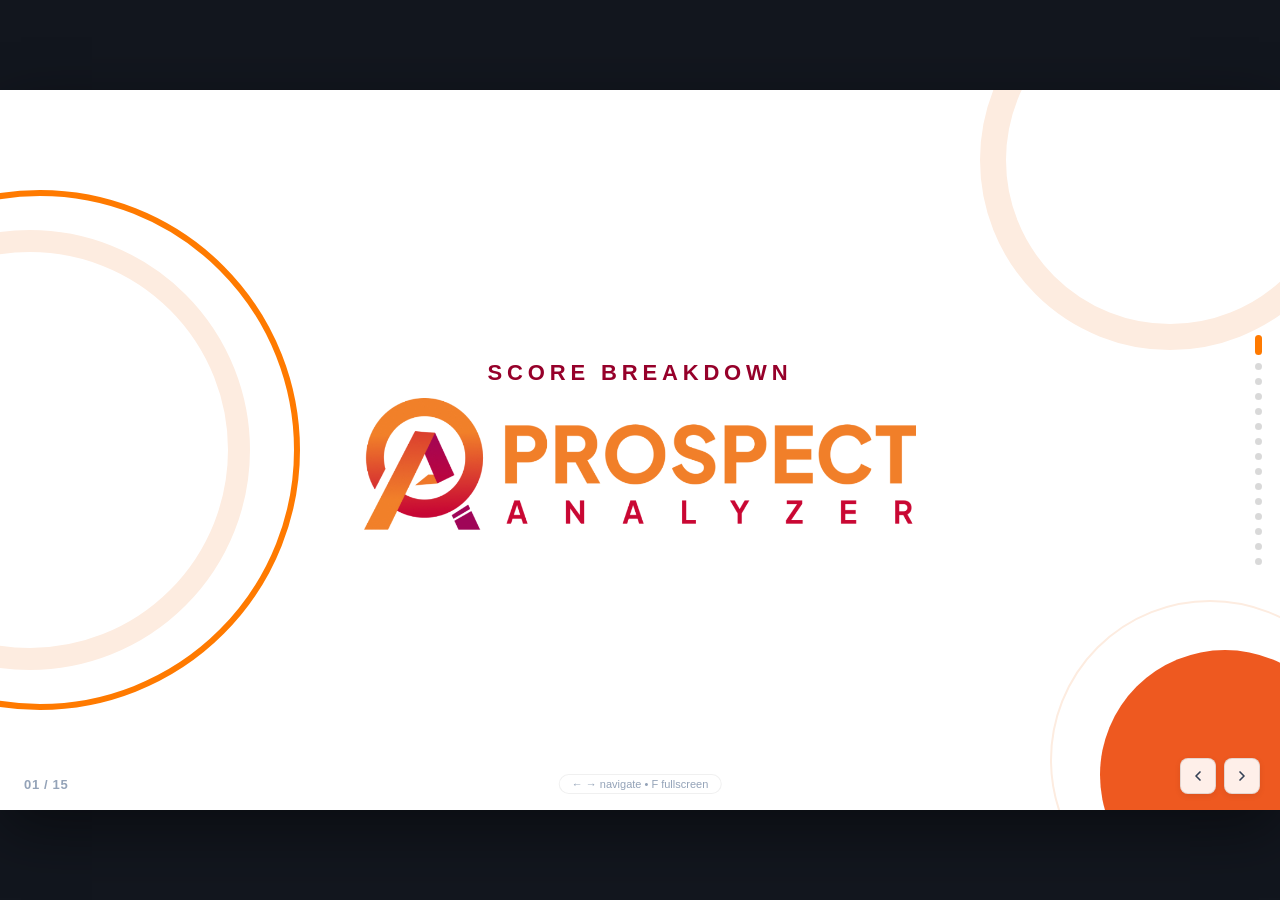
==== commit 7453d239: "feat: Remove business switcher button for standalone presentation" ====
--- a/prospect-score-breakdown/papa-vitos.html
+++ b/prospect-score-breakdown/papa-vitos.html
@@ -692,11 +692,11 @@
                   </tr>
                 </thead>
                 <tbody>
-                  <!-- Row 1: 46 / 46 / 46 -->
-                  <tr>
+                  <!-- Row 1: 46 / 46 / 46 (Active Tier for Papa Vito's) -->
+                  <tr class="active-tier">
                     <td style="font-weight: 700;">46 / 46 / 46</td>
-                    <td style="text-align: center;">10.00</td>
-                    <td style="text-align: right;">2.00</td>
+                    <td style="text-align: center; font-weight: 700;">10.00</td>
+                    <td style="text-align: right; font-weight: 700;">2.00</td>
                     <td><span class="text-strength">Profile Strengths</span></td>
                     <td>“Has listings on 46 of 46 directories.”</td>
                   </tr>
@@ -719,11 +719,11 @@
                     <td>“Only 36 of 46 directories have been found.”</td>
                   </tr>
 
-                  <!-- Row 4: 12 / 10 / 46 (Active Tier for Matchbox) -->
-                  <tr class="active-tier">
+                  <!-- Row 4: 12 / 10 / 46 -->
+                  <tr>
                     <td style="font-weight: 700;">12 / 10 / 46</td>
-                    <td style="text-align: center; font-weight: 700;">2.61</td>
-                    <td style="text-align: right; font-weight: 700;">0.52</td>
+                    <td style="text-align: center;">2.61</td>
+                    <td style="text-align: right;">0.52</td>
                     <td><span class="text-opportunity">Optimization Opportunities</span></td>
                     <td>“Only 12 of 46 directories have been found.”</td>
                   </tr>
@@ -750,12 +750,12 @@
                 The project scores directories using <strong>max(found, synced) ÷ checked × 10</strong>, then applies the <strong>20% GBP weight</strong>. A result below 80% appears under <em>Optimization Opportunities</em>; 80% or higher appears under <em>Profile Strengths</em>.
               </p>
               <p style="margin: 0; line-height: 1.55;">
-                When fewer directories are found than checked, the project template recommends <em>“Add your business to more directories.”</em> When some listings are synced but fewer than the number checked, it also recommends <em>“Keep NAP+W consistent across your listings.”</em> For the example of 12 found, 10 synced, and 46 checked, both recommendations apply. The displayed description may receive minor AI copy edits.
+                When fewer directories are found than checked, the project template recommends <em>“Add your business to more directories.”</em> When some listings are synced but fewer than the number checked, it also recommends <em>“Keep NAP+W consistent across your listings.”</em> For Papa Vito’s, all 46 of 46 directories are found and synced, so neither recommendation applies. Its result appears under Profile Strengths as <em>“Has Directory Presence,”</em> with the description <em>“Has listings on 46 of 46 directories.”</em>
               </p>
             </div>
           </div>
 
-          <!-- Right Column: Live Calculation & Matchbox Audit Proof -->
+          <!-- Right Column: Live Calculation & Papa Vito's Audit Proof -->
           <div class="proof-column" style="gap: 12px; align-items: stretch;">
             
             <!-- Calculation Card (Executive Component) -->
@@ -773,11 +773,11 @@
                     <span class="calc-step-num">1</span>
                     <div class="calc-step-label-group">
                       <span class="calc-step-label">Directory Audit Counts</span>
-                      <span class="calc-step-formula-sub">Found: 12 • Synced: 10 • Checked: 46</span>
+                      <span class="calc-step-formula-sub">Found: 46 • Synced: 46 • Checked: 46</span>
                     </div>
                   </div>
                   <div class="calc-step-val">
-                    <span class="calc-pill-data">max(12, 10) ÷ 46</span>
+                    <span class="calc-pill-data">max(46, 46) ÷ 46</span>
                   </div>
                 </div>
 
@@ -787,11 +787,11 @@
                     <span class="calc-step-num">2</span>
                     <div class="calc-step-label-group">
                       <span class="calc-step-label">Directory Score</span>
-                      <span class="calc-step-formula-sub">12 ÷ 46 × 10 points</span>
+                      <span class="calc-step-formula-sub">46 ÷ 46 × 10 points</span>
                     </div>
                   </div>
                   <div class="calc-step-val">
-                    <span class="calc-pill-points">2.61 pts</span>
+                    <span class="calc-pill-points">10.00 pts</span>
                   </div>
                 </div>
 
@@ -801,27 +801,27 @@
                     <span class="calc-step-num calc-num-final">3</span>
                     <div class="calc-step-label-group">
                       <span class="calc-step-label">GBP Contribution (20%)</span>
-                      <span class="calc-step-formula-sub">2.61 pts × 20% weight</span>
+                      <span class="calc-step-formula-sub">10.00 pts × 20% weight</span>
                     </div>
                   </div>
                   <div class="calc-final-badge-wrap">
-                    <span class="calc-badge-total">+0.52 pt</span>
+                    <span class="calc-badge-total">+2.00 pt</span>
                   </div>
                 </div>
               </div>
               <div class="calc-note-box">
                 <span class="calc-note-icon">💡</span>
-                <span>Matchbox scores <strong>2.61 / 10</strong> (&lt;80% threshold), contributing <strong>+0.52 pt</strong> to GBP.</span>
-              </div>
-            </div>
-
-            <!-- Matchbox Audit Screenshot -->
+                <span>Papa Vito’s directory score is <strong>10/10</strong>, contributing <strong>2.00 points</strong> to GBP.</span>
+              </div>
+            </div>
+
+            <!-- Papa Vito's Audit Screenshot -->
             <div style="display: flex; flex-direction: column;">
               <div class="recency-img-caption" style="font-size: 11px; font-weight: 700; color: var(--text-dark); margin-bottom: 5px;">
-                Matchbox Directory Audit Listing:
+                Papa Vito’s Directory Audit Listing:
               </div>
               <div style="border-radius: 10px; overflow: hidden; box-shadow: 0 4px 14px rgba(0,0,0,0.08); border: 1px solid #CBD5E1; background: #FFFFFF;">
-                <img src="assets/matchbox-directories.jpg" alt="Matchbox Directory Error Rate 78% Audit Listing" style="width: 100%; height: auto; display: block;">
+                <img src="assets/papa-vitos-directories.jpg" alt="Papa Vito's directory dashboard, showing 46 of 46 found and 46 of 46 accurate" style="width: 100%; height: auto; display: block;">
               </div>
             </div>
 
@@ -869,13 +869,13 @@
                   </tr>
                 </thead>
                 <tbody>
-                  <!-- Row 1: 250+ (Active for Matchbox) -->
+                  <!-- Row 1: 250+ (Active for Papa Vito's) -->
                   <tr class="active-tier">
                     <td style="font-weight: 700;">250+</td>
                     <td style="text-align: center; font-weight: 700;">10</td>
                     <td style="text-align: right; font-weight: 700;">1.00</td>
                     <td><span class="text-strength">Profile Strengths</span></td>
-                    <td>“Has 3,227 reviews. Strong review profile.”</td>
+                    <td>“Has 3,552 reviews. Strong review profile.”</td>
                   </tr>
 
                   <!-- Row 2: 100-249 -->
@@ -932,11 +932,11 @@
             </p>
           </div>
 
-          <!-- Right Column: Matchbox Proof & Live Calculation -->
+          <!-- Right Column: Papa Vito's Proof & Live Calculation -->
           <div class="proof-column">
-            <!-- Exact Matchbox Reviews Image -->
+            <!-- Exact Papa Vito's Reviews Image -->
             <div class="google-listing-card">
-              <img src="assets/matchbox-google-reviews.jpg" alt="Matchbox 3,227 Google Reviews Listing" class="google-listing-img">
+              <img src="assets/papa-vitos-google-reviews.jpg" alt="Papa Vito’s Google listing showing 3,552 reviews" class="google-listing-img">
             </div>
 
             <!-- Calculation Formula (Executive Component) -->
@@ -953,7 +953,7 @@
                     <span class="calc-step-num">1</span>
                     <div class="calc-step-label-group">
                       <span class="calc-step-label">Total Reviews</span>
-                      <span class="calc-step-formula-sub">3,227 reviews (Tier: 250+)</span>
+                      <span class="calc-step-formula-sub">3,552 reviews (Tier: 250+)</span>
                     </div>
                   </div>
                   <div class="calc-step-val">
@@ -1085,69 +1085,114 @@
               <div class="matrix-title-badge">
                 <span>2. Owner Response Factor Tiers</span>
               </div>
-              <table class="matrix-table compact">
+              <table class="matrix-table compact" style="font-size: 10px;">
                 <thead>
                   <tr>
-                    <th style="width: 80px;">OWNER RESPONSES</th>
-                    <th style="width: 70px; text-align: center;">POINTS AFTER RESPONSE FACTOR</th>
-                    <th style="width: 95px; text-align: right;">GBP SCORE CONTRIBUTION (10%)</th>
-                    <th style="width: 140px;">ANALYSIS OVERVIEW SECTION FOR RESPONSES</th>
-                    <th>SAMPLE INSIGHT TEXT</th>
+                    <th style="width: 80px; padding: 4px 6px;">OWNER RESPONSES</th>
+                    <th style="width: 70px; text-align: center; padding: 4px 6px;">POINTS AFTER RESPONSE FACTOR</th>
+                    <th style="width: 95px; text-align: right; padding: 4px 6px;">GBP CONTRIBUTION</th>
+                    <th style="width: 140px; padding: 4px 6px;">ANALYSIS OVERVIEW SECTION</th>
+                    <th style="padding: 4px 6px;">SAMPLE INSIGHT TEXT</th>
                   </tr>
                 </thead>
                 <tbody>
-                  <!-- Row 1: 5 of 5 -->
-                  <tr>
-                    <td>5 of 5 (100%)</td>
-                    <td style="text-align: center;">10</td>
-                    <td style="text-align: right;">1.00</td>
-                    <td><span class="text-strength">Profile Strengths</span></td>
-                    <td>“Responds to recent reviews.”</td>
-                  </tr>
-
-                  <!-- Row 2: 4 of 5 -->
-                  <tr>
-                    <td>4 of 5 (80%)</td>
-                    <td style="text-align: center;">9</td>
-                    <td style="text-align: right;">0.90</td>
-                    <td><span class="text-strength">Profile Strengths</span></td>
-                    <td>“Responds to recent reviews.”</td>
-                  </tr>
-
-                  <!-- Row 3: 3 of 5 -->
-                  <tr>
-                    <td>3 of 5 (60%)</td>
-                    <td style="text-align: center;">8</td>
-                    <td style="text-align: right;">0.80</td>
-                    <td><span class="text-opportunity">Optimization Opportunities</span></td>
-                    <td>“Lacking review response from owner. Reply to recent reviews.”</td>
-                  </tr>
-
-                  <!-- Row 4: 2 of 5 -->
-                  <tr>
-                    <td>2 of 5 (40%)</td>
-                    <td style="text-align: center;">7</td>
-                    <td style="text-align: right;">0.70</td>
-                    <td><span class="text-opportunity">Optimization Opportunities</span></td>
-                    <td>“Lacking review response from owner. Reply to recent reviews.”</td>
-                  </tr>
-
-                  <!-- Row 5: 1 of 5 -->
-                  <tr>
-                    <td>1 of 5 (20%)</td>
-                    <td style="text-align: center;">6</td>
-                    <td style="text-align: right;">0.60</td>
-                    <td><span class="text-opportunity">Optimization Opportunities</span></td>
-                    <td>“Lacking review response from owner. Reply to recent reviews.”</td>
-                  </tr>
-
-                  <!-- Row 6: 0 of 5 (Active Tier for Matchbox) -->
+                  <!-- Row 1: 10 of 10 -->
+                  <tr>
+                    <td style="padding: 3px 6px;">10 of 10 (100%)</td>
+                    <td style="text-align: center; padding: 3px 6px;">10</td>
+                    <td style="text-align: right; padding: 3px 6px;">1.00</td>
+                    <td style="padding: 3px 6px;"><span class="text-strength">Profile Strengths</span></td>
+                    <td style="padding: 3px 6px;">“Responds to recent reviews.”</td>
+                  </tr>
+
+                  <!-- Row 2: 9 of 10 -->
+                  <tr>
+                    <td style="padding: 3px 6px;">9 of 10 (90%)</td>
+                    <td style="text-align: center; padding: 3px 6px;">9.5</td>
+                    <td style="text-align: right; padding: 3px 6px;">0.95</td>
+                    <td style="padding: 3px 6px;"><span class="text-strength">Profile Strengths</span></td>
+                    <td style="padding: 3px 6px;">“Responds to recent reviews.”</td>
+                  </tr>
+
+                  <!-- Row 3: 8 of 10 -->
+                  <tr>
+                    <td style="padding: 3px 6px;">8 of 10 (80%)</td>
+                    <td style="text-align: center; padding: 3px 6px;">9</td>
+                    <td style="text-align: right; padding: 3px 6px;">0.90</td>
+                    <td style="padding: 3px 6px;"><span class="text-strength">Profile Strengths</span></td>
+                    <td style="padding: 3px 6px;">“Responds to recent reviews.”</td>
+                  </tr>
+
+                  <!-- Row 4: 7 of 10 (Active Tier for Papa Vito's) -->
                   <tr class="active-tier">
-                    <td style="font-weight: 700;">0 of 5 (0%)</td>
-                    <td style="text-align: center; font-weight: 700;">5</td>
-                    <td style="text-align: right; font-weight: 700;">0.50</td>
-                    <td><span class="text-opportunity">Optimization Opportunities</span></td>
-                    <td>“No review response. Reply to recent reviews.”</td>
+                    <td style="font-weight: 700; padding: 3px 6px;">7 of 10 (70%)</td>
+                    <td style="text-align: center; font-weight: 700; padding: 3px 6px;">8.5</td>
+                    <td style="text-align: right; font-weight: 700; padding: 3px 6px;">0.85</td>
+                    <td style="padding: 3px 6px;"><span class="text-opportunity">Optimization Opportunities</span></td>
+                    <td style="padding: 3px 6px;">“Lacking review response from owner. Reply to recent reviews.”</td>
+                  </tr>
+
+                  <!-- Row 5: 6 of 10 -->
+                  <tr>
+                    <td style="padding: 3px 6px;">6 of 10 (60%)</td>
+                    <td style="text-align: center; padding: 3px 6px;">8</td>
+                    <td style="text-align: right; padding: 3px 6px;">0.80</td>
+                    <td style="padding: 3px 6px;"><span class="text-opportunity">Optimization Opportunities</span></td>
+                    <td style="padding: 3px 6px;">“Lacking review response from owner. Reply to recent reviews.”</td>
+                  </tr>
+
+                  <!-- Row 6: 5 of 10 -->
+                  <tr>
+                    <td style="padding: 3px 6px;">5 of 10 (50%)</td>
+                    <td style="text-align: center; padding: 3px 6px;">7.5</td>
+                    <td style="text-align: right; padding: 3px 6px;">0.75</td>
+                    <td style="padding: 3px 6px;"><span class="text-opportunity">Optimization Opportunities</span></td>
+                    <td style="padding: 3px 6px;">“Lacking review response from owner. Reply to recent reviews.”</td>
+                  </tr>
+
+                  <!-- Row 7: 4 of 10 -->
+                  <tr>
+                    <td style="padding: 3px 6px;">4 of 10 (40%)</td>
+                    <td style="text-align: center; padding: 3px 6px;">7</td>
+                    <td style="text-align: right; padding: 3px 6px;">0.70</td>
+                    <td style="padding: 3px 6px;"><span class="text-opportunity">Optimization Opportunities</span></td>
+                    <td style="padding: 3px 6px;">“Lacking review response from owner. Reply to recent reviews.”</td>
+                  </tr>
+
+                  <!-- Row 8: 3 of 10 -->
+                  <tr>
+                    <td style="padding: 3px 6px;">3 of 10 (30%)</td>
+                    <td style="text-align: center; padding: 3px 6px;">6.5</td>
+                    <td style="text-align: right; padding: 3px 6px;">0.65</td>
+                    <td style="padding: 3px 6px;"><span class="text-opportunity">Optimization Opportunities</span></td>
+                    <td style="padding: 3px 6px;">“Lacking review response from owner. Reply to recent reviews.”</td>
+                  </tr>
+
+                  <!-- Row 9: 2 of 10 -->
+                  <tr>
+                    <td style="padding: 3px 6px;">2 of 10 (20%)</td>
+                    <td style="text-align: center; padding: 3px 6px;">6</td>
+                    <td style="text-align: right; padding: 3px 6px;">0.60</td>
+                    <td style="padding: 3px 6px;"><span class="text-opportunity">Optimization Opportunities</span></td>
+                    <td style="padding: 3px 6px;">“Lacking review response from owner. Reply to recent reviews.”</td>
+                  </tr>
+
+                  <!-- Row 10: 1 of 10 -->
+                  <tr>
+                    <td style="padding: 3px 6px;">1 of 10 (10%)</td>
+                    <td style="text-align: center; padding: 3px 6px;">5.5</td>
+                    <td style="text-align: right; padding: 3px 6px;">0.55</td>
+                    <td style="padding: 3px 6px;"><span class="text-opportunity">Optimization Opportunities</span></td>
+                    <td style="padding: 3px 6px;">“Lacking review response from owner. Reply to recent reviews.”</td>
+                  </tr>
+
+                  <!-- Row 11: 0 of 10 -->
+                  <tr>
+                    <td style="padding: 3px 6px;">0 of 10 (0%)</td>
+                    <td style="text-align: center; padding: 3px 6px;">5</td>
+                    <td style="text-align: right; padding: 3px 6px;">0.50</td>
+                    <td style="padding: 3px 6px;"><span class="text-opportunity">Optimization Opportunities</span></td>
+                    <td style="padding: 3px 6px;">“No review response. Reply to recent reviews.”</td>
                   </tr>
                 </tbody>
               </table>
@@ -1185,11 +1230,11 @@
                     <span class="calc-step-num">1</span>
                     <div class="calc-step-label-group">
                       <span class="calc-step-label">Recent Reviews</span>
-                      <span class="calc-step-formula-sub">5 recent reviews found</span>
+                      <span class="calc-step-formula-sub">10 found</span>
                     </div>
                   </div>
                   <div class="calc-step-val">
-                    <span class="calc-pill-points">10 base pts</span>
+                    <span class="calc-pill-points">10 base points</span>
                   </div>
                 </div>
                 <div class="calc-step-item">
@@ -1197,11 +1242,11 @@
                     <span class="calc-step-num">2</span>
                     <div class="calc-step-label-group">
                       <span class="calc-step-label">Owner Response Rate</span>
-                      <span class="calc-step-formula-sub" style="color: #B45309;">0 of 5 responded (0%)</span>
+                      <span class="calc-step-formula-sub" style="color: #2563EB;">7 of 10 responded (70%)</span>
                     </div>
                   </div>
                   <div class="calc-step-val">
-                    <span class="calc-pill-factor">× 0.5 factor</span>
+                    <span class="calc-pill-factor">× 0.85 factor</span>
                   </div>
                 </div>
                 <div class="calc-step-item calc-subcalc">
@@ -1209,29 +1254,29 @@
                     <span class="calc-step-num">3</span>
                     <div class="calc-step-label-group">
                       <span class="calc-step-label">Adjusted Points</span>
-                      <span class="calc-step-formula-sub">10 base × 0.5 factor</span>
+                      <span class="calc-step-formula-sub">10 × 0.85</span>
                     </div>
                   </div>
                   <div class="calc-step-val">
-                    <span class="calc-pill-points">5 pts</span>
+                    <span class="calc-pill-points">8.5 points</span>
                   </div>
                 </div>
                 <div class="calc-step-item calc-step-final">
                   <div class="calc-step-left">
                     <span class="calc-step-num calc-num-final">4</span>
                     <div class="calc-step-label-group">
-                      <span class="calc-step-label">GBP Contribution (10%)</span>
-                      <span class="calc-step-formula-sub">5 pts × 10% weight</span>
+                      <span class="calc-step-label">GBP Contribution</span>
+                      <span class="calc-step-formula-sub">8.5 × 10% weight</span>
                     </div>
                   </div>
                   <div class="calc-final-badge-wrap">
-                    <span class="calc-badge-total">+0.50 pt</span>
+                    <span class="calc-badge-total">+0.85 point</span>
                   </div>
                 </div>
               </div>
               <div class="calc-note-box">
                 <span class="calc-note-icon">💡</span>
-                <span>Zero owner responses on recent reviews applies a <strong>0.50 factor penalty</strong>.</span>
+                <span>7 of 10 recent reviews responded (70%) applies a <strong>0.85 factor</strong> (8.5 / 10 points).</span>
               </div>
             </div>
 
@@ -1239,13 +1284,13 @@
             <div class="recency-images-row">
               <div>
                 <div class="recency-img-card">
-                  <img src="assets/recency-reviews.png" alt="Recent Reviews Evidence">
+                  <img src="assets/papa-vitos-recency-reviews.png" alt="Papa Vito's Recent Reviews Evidence">
                 </div>
               </div>
               <div>
-                <div class="recency-img-caption">Example of response:</div>
+                <div class="recency-img-caption">Owner response evidence:</div>
                 <div class="recency-img-card">
-                  <img src="assets/recency-response.png" alt="Example of Response Evidence">
+                  <img src="assets/papa-vitos-recency-responses.png" alt="Papa Vito's Owner Response Evidence">
                 </div>
               </div>
             </div>
@@ -1295,13 +1340,13 @@
                   </tr>
                 </thead>
                 <tbody>
-                  <!-- Row 1: 4+ -->
-                  <tr>
+                  <!-- Row 1: 4+ (Active Tier for Papa Vito's: 5 Posts) -->
+                  <tr class="active-tier">
                     <td style="font-weight: 700;">4+</td>
-                    <td style="text-align: center;">10</td>
-                    <td style="text-align: right;">2.00</td>
+                    <td style="text-align: center; font-weight: 700;">10</td>
+                    <td style="text-align: right; font-weight: 700;">2.00</td>
                     <td><span class="text-strength">Profile Strengths</span></td>
-                    <td>“Has 4 Google posts published.”</td>
+                    <td>“Has 5 Google posts published.”</td>
                   </tr>
 
                   <!-- Row 2: 3 -->
@@ -1331,11 +1376,11 @@
                     <td>“Has 1 Google post. Needs more Google posts.”</td>
                   </tr>
 
-                  <!-- Row 5: 0 (Active Tier for Matchbox: 0 Posts) -->
-                  <tr class="active-tier">
+                  <!-- Row 5: 0 -->
+                  <tr>
                     <td style="font-weight: 700;">0</td>
-                    <td style="text-align: center; font-weight: 700;">0</td>
-                    <td style="text-align: right; font-weight: 700;">0.00</td>
+                    <td style="text-align: center;">0</td>
+                    <td style="text-align: right;">0.00</td>
                     <td><span class="text-opportunity">Optimization Opportunities</span></td>
                     <td>“Has no Google posts. Needs more Google posts.”</td>
                   </tr>
@@ -1372,11 +1417,11 @@
                     <span class="calc-step-num">1</span>
                     <div class="calc-step-label-group">
                       <span class="calc-step-label">Google Posts Published</span>
-                      <span class="calc-step-formula-sub">0 posts in last calendar month (Tier: 0)</span>
+                      <span class="calc-step-formula-sub">5 posts in last calendar month (Tier: 4+)</span>
                     </div>
                   </div>
                   <div class="calc-step-val">
-                    <span class="calc-pill-points">0 pts</span>
+                    <span class="calc-pill-points">10 points</span>
                   </div>
                 </div>
 
@@ -1386,17 +1431,17 @@
                     <span class="calc-step-num calc-num-final">2</span>
                     <div class="calc-step-label-group">
                       <span class="calc-step-label">GBP Contribution (20%)</span>
-                      <span class="calc-step-formula-sub">0 pts × 20% weight</span>
+                      <span class="calc-step-formula-sub">10 pts × 20% weight</span>
                     </div>
                   </div>
                   <div class="calc-final-badge-wrap">
-                    <span class="calc-badge-total">+0.00 pt</span>
+                    <span class="calc-badge-total">+2.00 points</span>
                   </div>
                 </div>
               </div>
               <div class="calc-note-box">
                 <span class="calc-note-icon">💡</span>
-                <span>Matchbox has no active Google posts published (0.00 pts). The right image shows a sample Google post for comparison.</span>
+                <span>Papa Vito's published 5 active Google posts in the last calendar month, earning full points (10/10) and maximum <strong>+2.00 GBP contribution</strong>.</span>
               </div>
             </div>
 
@@ -1404,20 +1449,20 @@
             <div class="recency-images-row" style="grid-template-columns: 1fr 1fr; gap: 12px; align-items: stretch;">
               <div style="display: flex; flex-direction: column;">
                 <div class="recency-img-caption" style="display: flex; align-items: center; gap: 6px; white-space: nowrap; margin-bottom: 6px;">
-                  <span style="font-weight: 700; color: var(--text-dark); font-size: 11px;">No Google Posts</span>
-                  <span style="font-size: 9px; font-weight: 700; color: #DC2626; background: #FEE2E2; padding: 1.5px 6px; border-radius: 4px; white-space: nowrap; flex-shrink: 0;">0 Posts</span>
+                  <span style="font-weight: 700; color: var(--text-dark); font-size: 11px;">Active Google Posts</span>
+                  <span style="font-size: 9px; font-weight: 700; color: #16A34A; background: #DCFCE7; padding: 1.5px 6px; border-radius: 4px; white-space: nowrap; flex-shrink: 0;">5 Posts</span>
                 </div>
                 <div class="recency-img-card" style="border: 1px solid #CBD5E1; background: #22242A; border-radius: 10px; height: 215px; display: flex; align-items: center; justify-content: center; box-shadow: 0 4px 14px rgba(0,0,0,0.08);">
-                  <img src="assets/matchbox-google-posts.png" alt="Matchbox listing showing no active Google posts" style="width: 100%; height: auto; max-height: 215px; object-fit: contain; display: block;">
+                  <img src="assets/papa-vitos-google-posts.png" alt="Papa Vito's active Google posts carousel" style="width: 100%; height: auto; max-height: 215px; object-fit: contain; display: block;">
                 </div>
               </div>
               <div style="display: flex; flex-direction: column;">
                 <div class="recency-img-caption" style="display: flex; align-items: center; gap: 6px; white-space: nowrap; margin-bottom: 6px;">
-                  <span style="font-weight: 700; color: var(--text-dark); font-size: 11px;">Example of Google Post</span>
-                  <span style="font-size: 9px; font-weight: 700; color: #2563EB; background: #DBEAFE; padding: 1.5px 6px; border-radius: 4px; white-space: nowrap; flex-shrink: 0;">Sample</span>
+                  <span style="font-weight: 700; color: var(--text-dark); font-size: 11px;">Post Update Details</span>
+                  <span style="font-size: 9px; font-weight: 700; color: #2563EB; background: #DBEAFE; padding: 1.5px 6px; border-radius: 4px; white-space: nowrap; flex-shrink: 0;">Recent Post</span>
                 </div>
                 <div class="recency-img-card" style="border: 1px solid #CBD5E1; background: #22242A; border-radius: 10px; height: 215px; display: flex; align-items: center; justify-content: center; box-shadow: 0 4px 14px rgba(0,0,0,0.08);">
-                  <img src="assets/example-google-post.png" alt="Sample active Google post example" style="width: 100%; height: auto; max-height: 215px; object-fit: contain; display: block;">
+                  <img src="assets/papa-vitos-google-post-detail.jpg" alt="Papa Vito's published Google post update detail" style="width: 100%; height: auto; max-height: 215px; object-fit: contain; display: block;">
                 </div>
               </div>
             </div>
@@ -1472,13 +1517,13 @@
                   </tr>
                 </thead>
                 <tbody>
-                  <!-- Row 1: 50+ (Active for Matchbox: 105 owner photos) -->
+                  <!-- Row 1: 50+ (Active for Papa Vito's: 50 owner photos) -->
                   <tr class="active-tier">
                     <td style="font-weight: 700;">50+</td>
                     <td style="text-align: center; font-weight: 700;">10</td>
                     <td style="text-align: right; font-weight: 700;">0.50</td>
                     <td><span class="text-strength">Profile Strengths</span></td>
-                    <td>“105 owner photos”</td>
+                    <td>“50 owner photos”</td>
                   </tr>
 
                   <!-- Row 2: 40-49 -->
@@ -1554,13 +1599,13 @@
                   </tr>
                 </thead>
                 <tbody>
-                  <!-- Row 1: 100+ (Active for Matchbox: 224 customer photos) -->
+                  <!-- Row 1: 100+ (Active for Papa Vito's: 121 customer photos) -->
                   <tr class="active-tier">
                     <td style="font-weight: 700;">100+</td>
                     <td style="text-align: center; font-weight: 700;">10</td>
                     <td style="text-align: right; font-weight: 700;">0.50</td>
                     <td><span class="text-strength">Profile Strengths</span></td>
-                    <td>“224 customer photos”</td>
+                    <td>“121 customer photos”</td>
                   </tr>
 
                   <!-- Row 2: 80-99 -->
@@ -1639,7 +1684,7 @@
                     <span class="calc-step-num">1</span>
                     <div class="calc-step-label-group">
                       <span class="calc-step-label">Owner Photos</span>
-                      <span class="calc-step-formula-sub">105 photos (Tier: 50+)</span>
+                      <span class="calc-step-formula-sub">50 photos (Tier: 50+)</span>
                     </div>
                   </div>
                   <div class="calc-step-val">
@@ -1651,7 +1696,7 @@
                     <span class="calc-step-num">2</span>
                     <div class="calc-step-label-group">
                       <span class="calc-step-label">Customer Photos</span>
-                      <span class="calc-step-formula-sub">224 photos (Tier: 100+)</span>
+                      <span class="calc-step-formula-sub">121 photos (Tier: 100+)</span>
                     </div>
                   </div>
                   <div class="calc-step-val">
@@ -1663,7 +1708,7 @@
                     <span class="calc-step-num">3</span>
                     <div class="calc-step-label-group">
                       <span class="calc-step-label">Combined Average</span>
-                      <span class="calc-step-formula-sub">(10 + 10) ÷ 2</span>
+                      <span class="calc-step-formula-sub">(10 + 10) ÷ 2 = 10 pts</span>
                     </div>
                   </div>
                   <div class="calc-step-val">
@@ -1688,7 +1733,7 @@
             <!-- Phone Screenshot with Green MORE Arrow -->
             <div style="display: flex; flex-direction: column; align-items: center; gap: 6px;">
               <div class="phone-mockup-frame" style="width: 190px; border-radius: 14px; overflow: hidden; box-shadow: 0 8px 20px rgba(0,0,0,0.12); border: 2px solid #CBD5E1;">
-                <img src="assets/matchbox-phone-photos.jpg" alt="Matchbox Phone Photos Listing" style="width: 100%; height: auto; display: block;">
+                <img src="assets/papa-vitos-phone-photos.jpg" alt="Papa Vito's Google Photos Listing (171 Total Photos)" style="width: 100%; height: auto; display: block;">
               </div>
               <div class="photo-more-badge" style="display: flex; flex-direction: column; align-items: center; gap: 2px;">
                 <svg width="22" height="22" viewBox="0 0 24 24" fill="#16A34A">
@@ -1743,13 +1788,13 @@
                   </tr>
                 </thead>
                 <tbody>
-                  <!-- Row 1: 10+ (Active for Matchbox: 15 photos in Latest) -->
-                  <tr class="active-tier">
+                  <!-- Row 1: 10+ -->
+                  <tr>
                     <td style="font-weight: 700;">10+</td>
-                    <td style="text-align: center; font-weight: 700;">10</td>
-                    <td style="text-align: right; font-weight: 700;">1.00</td>
+                    <td style="text-align: center;">10</td>
+                    <td style="text-align: right;">1.00</td>
                     <td><span class="text-strength">Profile Strengths</span></td>
-                    <td>“15 recent uploads”</td>
+                    <td>“10 recent uploads”</td>
                   </tr>
 
                   <!-- Row 2: 8-9 -->
@@ -1761,13 +1806,13 @@
                     <td>“8 recent uploads”</td>
                   </tr>
 
-                  <!-- Row 3: 5-7 -->
-                  <tr>
-                    <td>5–7</td>
-                    <td style="text-align: center;">6</td>
-                    <td style="text-align: right;">0.60</td>
-                    <td><span class="text-opportunity">Optimization Opportunities</span></td>
-                    <td>“only 5 recent photos. Upload more photos.”</td>
+                  <!-- Row 3: 5-7 (Active for Papa Vito's: 6 photos in Latest) -->
+                  <tr class="active-tier">
+                    <td style="font-weight: 700;">5–7</td>
+                    <td style="text-align: center; font-weight: 700;">6</td>
+                    <td style="text-align: right; font-weight: 700;">0.60</td>
+                    <td><span class="text-opportunity">Optimization Opportunities</span></td>
+                    <td>“only 6 recent photos. Upload more photos.”</td>
                   </tr>
 
                   <!-- Row 4: 3-4 -->
@@ -1806,7 +1851,7 @@
             </p>
           </div>
 
-          <!-- Right Column: Matchbox Proof & Live Calculation -->
+          <!-- Right Column: Papa Vito Proof & Live Calculation -->
           <div class="proof-column" style="gap: 12px; align-items: center;">
             
             <!-- Calculation Card (Executive Component) -->
@@ -1824,11 +1869,11 @@
                     <span class="calc-step-num">1</span>
                     <div class="calc-step-label-group">
                       <span class="calc-step-label">Photos in "Latest"</span>
-                      <span class="calc-step-formula-sub">15 recent uploads (Tier: 10+)</span>
+                      <span class="calc-step-formula-sub">6 recent uploads (Tier: 5–7)</span>
                     </div>
                   </div>
                   <div class="calc-step-val">
-                    <span class="calc-pill-points">10 pts</span>
+                    <span class="calc-pill-points">6 points</span>
                   </div>
                 </div>
 
@@ -1838,11 +1883,11 @@
                     <span class="calc-step-num calc-num-final">2</span>
                     <div class="calc-step-label-group">
                       <span class="calc-step-label">GBP Contribution (10%)</span>
-                      <span class="calc-step-formula-sub">10 pts × 10% weight</span>
+                      <span class="calc-step-formula-sub">6 pts × 10% weight</span>
                     </div>
                   </div>
                   <div class="calc-final-badge-wrap">
-                    <span class="calc-badge-total">+1.00 pt</span>
+                    <span class="calc-badge-total">+0.60 point</span>
                   </div>
                 </div>
               </div>
@@ -1851,7 +1896,7 @@
             <!-- Phone Screenshot with Green MORE Arrow -->
             <div style="display: flex; flex-direction: column; align-items: center; gap: 6px;">
               <div class="phone-mockup-frame" style="width: 190px; border-radius: 14px; overflow: hidden; box-shadow: 0 8px 20px rgba(0,0,0,0.12); border: 2px solid #CBD5E1;">
-                <img src="assets/matchbox-phone-menu.jpg" alt="Matchbox Latest Menu Photo Listing" style="width: 100%; height: auto; display: block;">
+                <img src="assets/papa-vitos-phone-latest.jpg" alt="Papa Vito's Latest Photos in Google Maps (6 Recent Uploads)" style="width: 100%; height: auto; display: block;">
               </div>
               <div class="photo-more-badge" style="display: flex; flex-direction: column; align-items: center; gap: 2px;">
                 <svg width="22" height="22" viewBox="0 0 24 24" fill="#16A34A">
@@ -1914,20 +1959,20 @@
                     <td>“a 5.0-star rating”</td>
                   </tr>
 
-                  <!-- Row 2: 4.5 -->
-                  <tr>
-                    <td>4.5</td>
-                    <td style="text-align: center;">9.0</td>
-                    <td style="text-align: right;">0.90</td>
+                  <!-- Row 2: 4.5 (Active for Papa Vito's: 4.5 rating) -->
+                  <tr class="active-tier">
+                    <td style="font-weight: 700;">4.5</td>
+                    <td style="text-align: center; font-weight: 700;">9.0</td>
+                    <td style="text-align: right; font-weight: 700;">0.90</td>
                     <td><span class="text-strength">Profile Strengths</span></td>
                     <td>“a 4.5-star rating”</td>
                   </tr>
 
-                  <!-- Row 3: 4.4 (Active for Matchbox: 4.4 rating) -->
-                  <tr class="active-tier">
-                    <td style="font-weight: 700;">4.4</td>
-                    <td style="text-align: center; font-weight: 700;">8.8</td>
-                    <td style="text-align: right; font-weight: 700;">0.88</td>
+                  <!-- Row 3: 4.4 -->
+                  <tr>
+                    <td>4.4</td>
+                    <td style="text-align: center;">8.8</td>
+                    <td style="text-align: right;">0.88</td>
                     <td><span class="text-opportunity">Optimization Opportunities</span></td>
                     <td>“decent ratings”</td>
                   </tr>
@@ -1959,12 +2004,12 @@
             </p>
           </div>
 
-          <!-- Right Column: Matchbox Proof & Live Calculation -->
+          <!-- Right Column: Papa Vito Proof & Live Calculation -->
           <div class="proof-column" style="gap: 12px; align-items: center;">
             
-            <!-- Exact Matchbox Star Rating Image -->
+            <!-- Exact Papa Vito Star Rating Image -->
             <div class="google-listing-card" style="width: 100%; border-radius: 12px; overflow: hidden; box-shadow: 0 4px 16px rgba(15, 23, 42, 0.08); border: 1px solid #E2E8F0;">
-              <img src="assets/matchbox-star-rating.jpg" alt="Matchbox 4.4 Star Rating" style="width: 100%; height: auto; display: block;">
+              <img src="assets/papa-vitos-star-rating.jpg" alt="Papa Vito's 4.5 Star Rating (3,552 Reviews) on Google" style="width: 100%; height: auto; display: block;">
             </div>
 
             <!-- Calculation Card (Executive Component) -->
@@ -1982,11 +2027,11 @@
                     <span class="calc-step-num">1</span>
                     <div class="calc-step-label-group">
                       <span class="calc-step-label">Star Rating</span>
-                      <span class="calc-step-formula-sub">Matchbox rating: ⭐ 4.4</span>
+                      <span class="calc-step-formula-sub">Papa Vito's rating: 4.5 / 5.0</span>
                     </div>
                   </div>
                   <div class="calc-step-val">
-                    <span class="calc-pill-points">4.4 / 5.0</span>
+                    <span class="calc-pill-points">4.5 / 5.0</span>
                   </div>
                 </div>
 
@@ -1996,11 +2041,11 @@
                     <span class="calc-step-num">2</span>
                     <div class="calc-step-label-group">
                       <span class="calc-step-label">Base Points Score</span>
-                      <span class="calc-step-formula-sub">4.4 ÷ 5 × 10 =</span>
+                      <span class="calc-step-formula-sub">4.5 ÷ 5 × 10 =</span>
                     </div>
                   </div>
                   <div class="calc-step-val">
-                    <span class="calc-pill-points">8.8 pts</span>
+                    <span class="calc-pill-points">9.0 points</span>
                   </div>
                 </div>
 
@@ -2010,11 +2055,11 @@
                     <span class="calc-step-num calc-num-final">3</span>
                     <div class="calc-step-label-group">
                       <span class="calc-step-label">GBP Contribution (10%)</span>
-                      <span class="calc-step-formula-sub">8.8 pts × 10% weight</span>
+                      <span class="calc-step-formula-sub">9.0 × 10% =</span>
                     </div>
                   </div>
                   <div class="calc-final-badge-wrap">
-                    <span class="calc-badge-total">+0.88 pt</span>
+                    <span class="calc-badge-total">+0.90 point</span>
                   </div>
                 </div>
               </div>
@@ -2074,13 +2119,13 @@
                     <td>“phone number,” “website,” “operating hours”</td>
                   </tr>
 
-                  <!-- Row 2: 4 of 5 (Active for Matchbox: Hours missing) -->
+                  <!-- Row 2: 4 of 5 (Active for Papa Vito's: Hours missing) -->
                   <tr class="active-tier">
                     <td style="font-weight: 700;">Name, Address, Phone, Website; Hours missing</td>
                     <td style="text-align: center; font-weight: 700;">8</td>
                     <td style="text-align: right; font-weight: 700;">0.40</td>
                     <td><span class="text-both">Both sections</span></td>
-                    <td>Strength: “phone number,” “website” • Opportunity: “No operating hours”</td>
+                    <td>Strength: “phone number,” “website” • Opportunity: “No operating hours.”</td>
                   </tr>
 
                   <!-- Row 3: 3 of 5 -->
@@ -2135,7 +2180,7 @@
             </div>
           </div>
 
-          <!-- Right Column: Matchbox Proof & Live Calculation -->
+          <!-- Right Column: Papa Vito Proof & Live Calculation -->
           <div class="proof-column" style="gap: 12px; align-items: center;">
             
             <!-- Calculation Card (Executive Component) -->
@@ -2157,7 +2202,7 @@
                     </div>
                   </div>
                   <div class="calc-step-val">
-                    <span class="calc-pill-points">8 pts</span>
+                    <span class="calc-pill-points">8 points</span>
                   </div>
                 </div>
 
@@ -2167,20 +2212,20 @@
                     <span class="calc-step-num calc-num-final">2</span>
                     <div class="calc-step-label-group">
                       <span class="calc-step-label">GBP Contribution (5%)</span>
-                      <span class="calc-step-formula-sub">8 pts × 5% weight</span>
+                      <span class="calc-step-formula-sub">8 × 5% =</span>
                     </div>
                   </div>
                   <div class="calc-final-badge-wrap">
-                    <span class="calc-badge-total">+0.40 pt</span>
-                  </div>
-                </div>
-              </div>
-            </div>
-
-            <!-- Phone Screenshot with Green Bounding Boxes -->
+                    <span class="calc-badge-total">+0.40 point</span>
+                  </div>
+                </div>
+              </div>
+            </div>
+
+            <!-- Phone Screenshot -->
             <div style="display: flex; flex-direction: column; align-items: center;">
               <div class="phone-mockup-frame" style="width: 175px; border-radius: 14px; overflow: hidden; box-shadow: 0 8px 20px rgba(0,0,0,0.12); border: 2px solid #CBD5E1;">
-                <img src="assets/matchbox-napwh.png" alt="Matchbox NAPWH Google Listing" style="width: 100%; height: auto; display: block;">
+                <img src="assets/papa-vitos-napwh.jpg" alt="Papa Vito's NAPWH Google Listing" style="width: 100%; height: auto; display: block;">
               </div>
             </div>
 
@@ -2234,13 +2279,13 @@
                   </tr>
                 </thead>
                 <tbody>
-                  <!-- Row 1: 15+ (Active for Matchbox: 62 attributes) -->
-                  <tr class="active-tier">
-                    <td style="font-weight: 700;">15+</td>
-                    <td style="text-align: center; font-weight: 700;">10</td>
-                    <td style="text-align: right; font-weight: 700;">0.50</td>
+                  <!-- Row 1: 15+ -->
+                  <tr>
+                    <td>15+</td>
+                    <td style="text-align: center;">10</td>
+                    <td style="text-align: right;">0.50</td>
                     <td><span class="text-strength">Profile Strengths</span></td>
-                    <td>“62 business attributes”</td>
+                    <td>“15 business attributes”</td>
                   </tr>
 
                   <!-- Row 2: 10-14 -->
@@ -2261,13 +2306,13 @@
                     <td>“Only 5 business attributes”</td>
                   </tr>
 
-                  <!-- Row 4: 1-4 -->
-                  <tr>
-                    <td>1–4</td>
-                    <td style="text-align: center;">3</td>
-                    <td style="text-align: right;">0.15</td>
-                    <td><span class="text-opportunity">Optimization Opportunities</span></td>
-                    <td>“Only 1 business attributes”</td>
+                  <!-- Row 4: 1-4 (Active for Papa Vito's: 4 attributes) -->
+                  <tr class="active-tier">
+                    <td style="font-weight: 700;">1–4</td>
+                    <td style="text-align: center; font-weight: 700;">3</td>
+                    <td style="text-align: right; font-weight: 700;">0.15</td>
+                    <td><span class="text-opportunity">Optimization Opportunities</span></td>
+                    <td>“Only 4 business attributes.”</td>
                   </tr>
 
                   <!-- Row 5: 0 -->
@@ -2298,7 +2343,7 @@
                   </tr>
                 </thead>
                 <tbody>
-                  <!-- Row 1: Present (Active for Matchbox) -->
+                  <!-- Row 1: Present (Active for Papa Vito's) -->
                   <tr class="active-tier">
                     <td style="font-weight: 700;">Present</td>
                     <td style="text-align: center; font-weight: 700;">2</td>
@@ -2326,13 +2371,13 @@
                 <span>Scoring Integration Rule</span>
               </div>
               <p style="margin: 0; line-height: 1.55;">
-                The Attribute table assumes a description is present. Its <strong>“Total Points”</strong> and <strong>“GBP Score Contribution”</strong> already include the description’s 2 points (0.10). Do not add the Description table again. Example: 62 attributes = 8 points, plus description = 2 points; total = 10 points × 5% = 0.50 point.
+                The Attribute table assumes a description is present. Its <strong>“Total Points”</strong> and <strong>“GBP Score Contribution”</strong> already include the description’s 2 points (0.10). Do not add the Description table again. Example: 4 attributes = 1 point, plus description = 2 points; total = 3 points × 5% = 0.15 point.
               </p>
             </div>
 
           </div>
 
-          <!-- Right Column: Matchbox Proof & Live Calculation -->
+          <!-- Right Column: Papa Vito Proof & Live Calculation -->
           <div class="proof-column" style="gap: 10px; align-items: center;">
             
             <!-- Calculation Card (Executive Component) -->
@@ -2354,7 +2399,7 @@
                     </div>
                   </div>
                   <div class="calc-step-val">
-                    <span class="calc-pill-points">2 pts</span>
+                    <span class="calc-pill-points">2 points</span>
                   </div>
                 </div>
 
@@ -2364,11 +2409,11 @@
                     <span class="calc-step-num">2</span>
                     <div class="calc-step-label-group">
                       <span class="calc-step-label">Business Attributes</span>
-                      <span class="calc-step-formula-sub">62 attributes found (Tier: 15+)</span>
+                      <span class="calc-step-formula-sub">4 attributes (Tier: 1–4)</span>
                     </div>
                   </div>
                   <div class="calc-step-val">
-                    <span class="calc-pill-points">8 pts</span>
+                    <span class="calc-pill-points">1 point</span>
                   </div>
                 </div>
 
@@ -2378,11 +2423,11 @@
                     <span class="calc-step-num">3</span>
                     <div class="calc-step-label-group">
                       <span class="calc-step-label">Combined Total Points</span>
-                      <span class="calc-step-formula-sub">2 pts + 8 pts =</span>
+                      <span class="calc-step-formula-sub">2 points + 1 point =</span>
                     </div>
                   </div>
                   <div class="calc-step-val">
-                    <span class="calc-pill-points">10 pts</span>
+                    <span class="calc-pill-points">3 points</span>
                   </div>
                 </div>
 
@@ -2392,11 +2437,11 @@
                     <span class="calc-step-num calc-num-final">4</span>
                     <div class="calc-step-label-group">
                       <span class="calc-step-label">GBP Contribution (5%)</span>
-                      <span class="calc-step-formula-sub">10 pts × 5% weight</span>
+                      <span class="calc-step-formula-sub">3 pts × 5% weight</span>
                     </div>
                   </div>
                   <div class="calc-final-badge-wrap">
-                    <span class="calc-badge-total">+0.50 pt</span>
+                    <span class="calc-badge-total">+0.15 point</span>
                   </div>
                 </div>
               </div>
@@ -2411,7 +2456,7 @@
             <!-- Phone Screenshot with Green Bounding Boxes & MORE Arrow -->
             <div style="display: flex; flex-direction: column; align-items: center; gap: 4px;">
               <div class="phone-mockup-frame" style="width: 175px; border-radius: 14px; overflow: hidden; box-shadow: 0 8px 20px rgba(0,0,0,0.12); border: 2px solid #CBD5E1;">
-                <img src="assets/matchbox-attributes.png" alt="Matchbox Attributes Google Listing" style="width: 100%; height: auto; display: block;">
+                <img src="assets/papa-vitos-attributes.png" alt="Papa Vito's Description and Attributes Google Listing" style="width: 100%; height: auto; display: block;">
               </div>
               <div class="photo-more-badge" style="display: flex; flex-direction: column; align-items: center; gap: 2px;">
                 <svg width="20" height="20" viewBox="0 0 24 24" fill="#16A34A">
@@ -2439,12 +2484,8 @@
       <span>← → navigate • F fullscreen</span>
     </div>
 
-    <!-- Minimal Controls & Business Switcher -->
+    <!-- Minimal Controls -->
     <div class="deck-controls">
-      <div class="biz-switcher-pill" title="Switch business case study">
-        <a href="index.html" class="biz-pill">Matchbox</a>
-        <a href="papa-vitos.html" class="biz-pill active">Papa Vito's</a>
-      </div>
       <button class="ctrl-btn" id="prevBtn" title="Previous Slide">
         <svg width="16" height="16" viewBox="0 0 24 24" fill="none" stroke="currentColor" stroke-width="2.5" stroke-linecap="round" stroke-linejoin="round"><polyline points="15 18 9 12 15 6"></polyline></svg>
       </button>
--- a/prospect-score-breakdown/styles.css
+++ b/prospect-score-breakdown/styles.css
@@ -1643,3 +1643,9 @@
   color: #FFFFFF;
   box-shadow: 0 2px 8px rgba(255, 87, 34, 0.35);
 }
+
+.biz-pill.disabled {
+  opacity: 0.45;
+  cursor: not-allowed;
+  pointer-events: none;
+}
